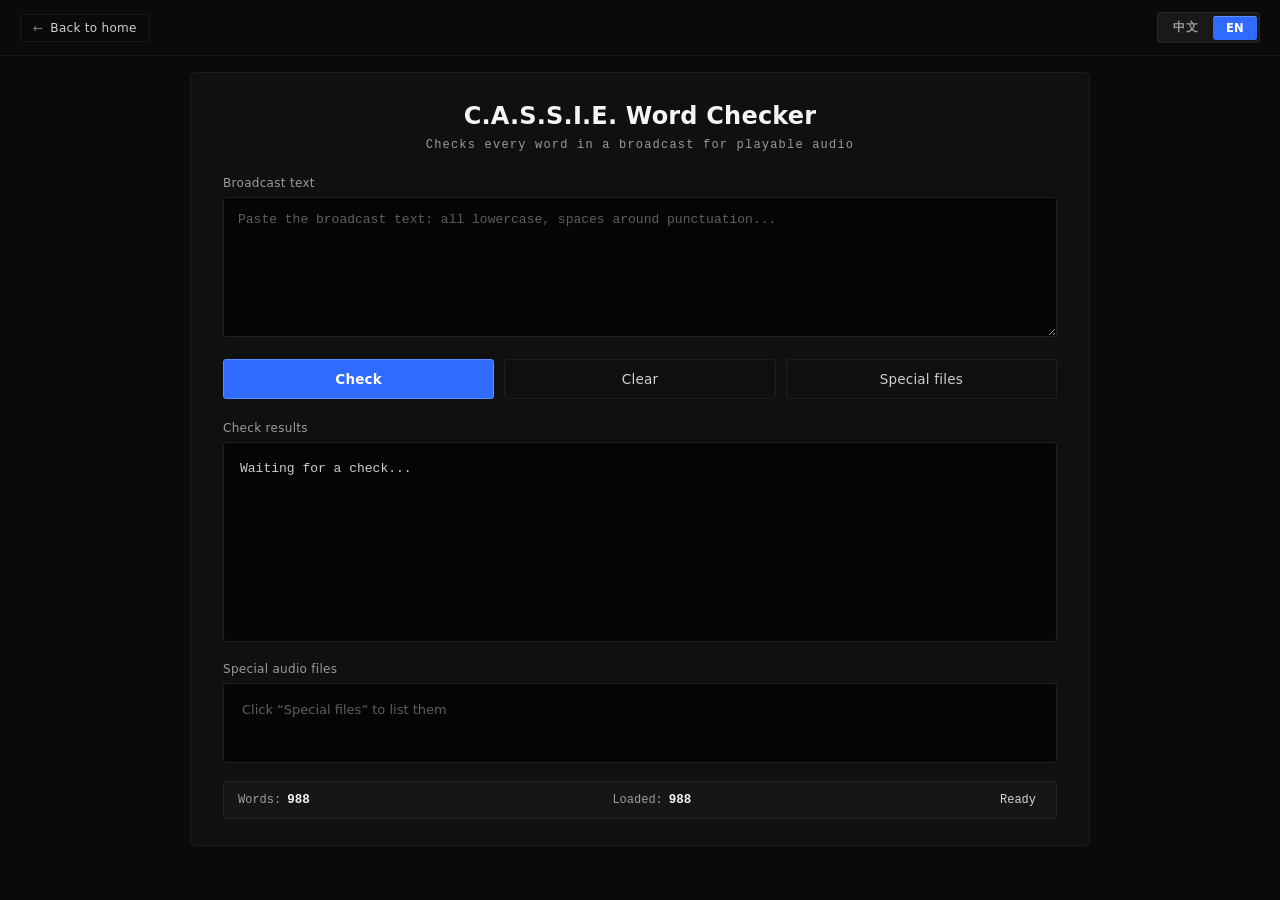
==== tools/word_search/index.html @ 2ac5027d "chore: 移除误提交的临时脚本，新增 tools/api_push.py _make_releases.py 是一次性的发布创建脚本，本不该进仓库。 tools/api_push.py 是通用的 " ====
<!DOCTYPE html>
<html lang="zh-CN">
<head>
    <meta charset="UTF-8">
    <meta name="viewport" content="width=device-width, initial-scale=1.0">
    <title data-i18n="ws.title">C.A.S.S.I.E. 词汇检测工具</title>
    <link rel="stylesheet" href="/static/glass.css">
    <link rel="stylesheet" href="/static/wordsearch.css">
</head>
<body>
    <!-- 顶栏：返回主页链接 + i18n.js 自动挂载的语言切换控件
         （观感是设计系统底座里的分段控件：4px 圆角 + 1px 描边，不是胶囊；
         选中态是蓝 --toggle-active，由 glass.css 给出） -->
    <div class="topbar">
        <a class="topbar__home" href="/cassie_play"
           data-i18n="ws.backHome" data-i18n-title="ws.backHomeTitle">返回主页</a>
        <div class="lang-host" data-lang-toggle></div>
    </div>

    <div class="container panel">
        <div class="header">
            <h1 data-i18n="ws.title">C.A.S.S.I.E. 词汇检测工具</h1>
            <div class="subtitle" data-i18n="ws.subtitle">检测广播内容中每个单词的可播放性</div>
        </div>

        <div class="input-area">
            <label for="inputText" data-i18n="ws.inputLabel">输入广播内容</label>
            <!-- spellcheck/autocomplete 关掉：广播文本本来就全小写、大量非词典词，
                 浏览器会给几乎每个词画彩色波浪线，既没用，又会跟本页
                 「红色波浪线 = 未命中」这套结果着色撞车 -->
            <textarea id="inputText" data-i18n-placeholder="ws.inputPlaceholder"
                      placeholder="输入广播内容，全小写，标点符号左右加空格..."
                      spellcheck="false" autocomplete="off" autocapitalize="off"></textarea>
        </div>

        <div class="button-group">
            <button id="checkBtn" class="ws-btn ws-btn--primary" type="button" data-i18n="ws.btn.check">检测</button>
            <!-- 清空是破坏性动作（会丢掉已输入的广播），走红：静止时同样安静，
                 只在悬停/聚焦时转红提示 -->
            <button id="clearBtn" class="ws-btn ws-btn--danger" type="button" data-i18n="ws.btn.clear">清空</button>
            <button id="specialBtn" class="ws-btn ws-btn--quiet" type="button" data-i18n="ws.btn.special">特殊文件列表</button>
        </div>

        <div class="output-area">
            <label data-i18n="ws.resultLabel">检测结果</label>
            <div id="outputBox" class="output-box" data-state="waiting" role="status" aria-live="polite"
                 data-i18n-aria="ws.aria.results"><span class="placeholder" data-i18n="ws.resultWaiting">等待检测...</span></div>
        </div>

        <div class="output-area">
            <label data-i18n="ws.specialLabel">特殊音频文件</label>
            <div id="specialOutput" class="output-box" role="status" aria-live="polite"
                 data-i18n-aria="ws.aria.special"><span class="placeholder" data-i18n="ws.specialHint">点击「特殊文件列表」查看</span></div>
        </div>

        <div class="status-bar">
            <span class="count" data-i18n-aria="ws.aria.counts"><span data-i18n="ws.count.words">词汇总数：</span><span id="wordCount">0</span></span>
            <span class="count"><span data-i18n="ws.count.loaded">已加载：</span><span id="loadedCount">0</span></span>
            <span id="statusText" data-state="ready" data-i18n="ws.status.ready" aria-live="polite"
                  data-i18n-aria="ws.aria.status">就绪</span>
        </div>
    </div>

    <script src="/static/i18n.js" defer></script>
    <script src="/static/i18n-wordsearch.js" defer></script>
    <script>
        let wordList = [];
        let wordSet = new Set();

        /* i18n 小包：动态文案走这里，切换语言时重新渲染一次 */
        function t(key, vars) {
            if (window.CASSIE_I18N && window.CASSIE_I18N.t) return window.CASSIE_I18N.t(key, vars);
            return key;
        }

        function placeholderHtml(text, isError) {
            return '<span class="placeholder' + (isError ? ' placeholder--error' : '') + '">' + text + '</span>';
        }

        function colorClassFor(result) {
            if (!result) return 'word-error';
            if (result.found) {
                if (result.type === 'exact') {
                    return 'word-found';
                } else if (result.type === 'nato' || result.type === 'letter' || result.type === 'phrase') {
                    return 'word-split';
                } else if (['t_ed', 't_ed_split', 'ed', 'ish', 'like', 'prefix'].includes(result.type)) {
                    return 'word-split';
                } else if (['punctuation', 'mtf', 'glitch'].includes(result.type)) {
                    return 'word-warning';
                } else {
                    return 'word-found';
                }
            }
            return 'word-error';
        }

        /* 词条是英文，只有包装语言的部分（括号、箭头说明）需要翻译；
           这里从原始结果重新拼出展示文本，不改动任何匹配结果。 */
        function displayFor(result) {
            if (!result) return '';
            const text = result.display || '';
            const arrow = text.indexOf(' \u2192 ');
            const word = arrow >= 0 ? text.slice(0, arrow) : text;
            const target = arrow >= 0 ? text.slice(arrow + 3) : '';
            switch (result.type) {
                case 'punctuation': return t('ws.match.punctuation', { word: word });
                case 'glitch': return t('ws.match.glitch', { word: word });
                case 'phrase': return t('ws.match.phrase', { word: word, target: target });
                case 'phrase_missing': return t('ws.match.phraseMissing', { word: word });
                case 'nato': return t('ws.match.nato', { word: word, target: target });
                case 'letter': return t('ws.match.letter', { word: word, target: target });
                case 't_ed': return t('ws.match.tEd', { word: word, target: target });
                case 't_ed_split': return t('ws.match.tEdSplit', { word: word, target: target });
                case 'ed': return t('ws.match.ed', { word: word, target: target });
                case 'ish': return t('ws.match.ish', { word: word, target: target });
                case 'like': return t('ws.match.like', { word: word, target: target });
                case 'prefix': {
                    const plus = target.indexOf(' + ');
                    return t('ws.match.prefix', {
                        word: word,
                        prefix: plus >= 0 ? target.slice(0, plus) : '',
                        target: plus >= 0 ? target.slice(plus + 3) : ''
                    });
                }
                default: return text;
            }
        }

        function loadWordList() {
            const data = [
  "-ish",
  "-like",
  "0",
  "1",
  "10",
  "100s",
  "11",
  "110s",
  "12",
  "120s",
  "13",
  "14",
  "15",
  "16",
  "17",
  "18",
  "19",
  "2",
  "20",
  "3",
  "30",
  "30s",
  "4",
  "40",
  "40s",
  "5",
  "50",
  "50s",
  "6",
  "60",
  "60s",
  "7",
  "70",
  "70s",
  "8",
  "80",
  "80s",
  "9",
  "90",
  "90s",
  "_a",
  "_b",
  "_c",
  "_d",
  "_e",
  "_f",
  "_g",
  "_h",
  "_i",
  "_j",
  "_k",
  "_l",
  "_m",
  "_n",
  "_o",
  "_p",
  "_q",
  "_r",
  "_s",
  "_t",
  "_u",
  "_v",
  "_w",
  "_x",
  "_y",
  "_z",
  "a",
  "able",
  "about",
  "above",
  "absolute",
  "accepted",
  "access",
  "acid",
  "across",
  "activate",
  "activated",
  "activating",
  "activation",
  "activity",
  "address",
  "administer",
  "administered",
  "adrenaline",
  "advanced",
  "advise",
  "again",
  "against",
  "agent",
  "aid",
  "airlock",
  "alarm",
  "alert",
  "alive",
  "all",
  "all generators engaged",
  "all remaining personnel",
  "all scps secured",
  "alpha",
  "already",
  "also",
  "always",
  "am",
  "amount",
  "amplitude",
  "an",
  "analog",
  "analysis",
  "and",
  "anomaly",
  "anouncement",
  "answer",
  "anti-",
  "any",
  "approach",
  "april",
  "aquired",
  "are",
  "area",
  "armory",
  "around",
  "arrest",
  "arrival",
  "as",
  "at",
  "attack",
  "attempt",
  "attention",
  "august",
  "authorized",
  "automatic",
  "autonomic",
  "autonomous",
  "available",
  "avoid",
  "awating recontainment",
  "away",
  "b",
  "back",
  "backup",
  "bad",
  "ban",
  "bank",
  "base",
  "basic",
  "battery",
  "be",
  "because",
  "been",
  "begun",
  "behavior",
  "behind",
  "being",
  "believe",
  "below",
  "beside",
  "best",
  "beta",
  "between",
  "big",
  "big door open1",
  "billiard",
  "biological",
  "black",
  "blast",
  "blinded",
  "blue",
  "board",
  "body",
  "both",
  "bottom",
  "breach",
  "break",
  "breaker",
  "broad",
  "broadcast",
  "build",
  "built",
  "but",
  "by",
  "byte",
  "bytes",
  "c",
  "cadet",
  "calm",
  "camera",
  "can",
  "cannot",
  "cant",
  "capture",
  "card",
  "cassie",
  "cast",
  "cause",
  "caution",
  "cease",
  "celsius",
  "center",
  "centi",
  "central",
  "central autonomic service system for internal emergencies",
  "chamber",
  "chaos",
  "chaosinsurgency",
  "charge",
  "chase",
  "check",
  "checkpoint",
  "chi",
  "class",
  "classd",
  "clearance",
  "close",
  "closed",
  "code",
  "come",
  "command",
  "command2",
  "commander",
  "commencing",
  "community",
  "complete",
  "completed",
  "complex",
  "condition",
  "confirm",
  "console",
  "contain",
  "contained",
  "contained successfully",
  "containment",
  "containment unit",
  "contamination",
  "continue",
  "control",
  "cooperate",
  "core",
  "correct",
  "corrupted",
  "corruption",
  "could",
  "course",
  "credit",
  "critical",
  "d",
  "damage",
  "danger",
  "dark",
  "data",
  "date",
  "day",
  "deactivate",
  "deactivated",
  "dead",
  "dead man",
  "deca",
  "december",
  "deci",
  "decision",
  "decontamination",
  "decrease",
  "defence",
  "defense module updated",
  "degrees",
  "delta",
  "denied",
  "designated",
  "destroy",
  "destroyed",
  "destruct",
  "destructed",
  "destruction",
  "detected",
  "detonate",
  "detonated",
  "detonating",
  "detonation",
  "device",
  "diagnostic",
  "did",
  "die",
  "diesel",
  "different",
  "digital",
  "dimention",
  "disable",
  "disabled",
  "disables",
  "discharge",
  "disease",
  "disengaged",
  "distance",
  "divided",
  "division",
  "do",
  "doctor",
  "does",
  "done",
  "door",
  "doors",
  "dose",
  "down",
  "e",
  "earth",
  "east",
  "ed",
  "effect",
  "either",
  "electicalexplosion",
  "electric",
  "electromagnetism",
  "elevator",
  "elevator #125529",
  "elevator door open",
  "elevators",
  "emergency",
  "empty",
  "enable",
  "enabled",
  "enables",
  "end",
  "engaged",
  "engine",
  "enough",
  "enter",
  "entire",
  "entrance",
  "epsilon",
  "equal",
  "equals",
  "equip_radio",
  "error",
  "escape",
  "escort",
  "escort2",
  "essential",
  "estimated",
  "eta",
  "euclid",
  "evacuate",
  "evacuation",
  "evasion",
  "even",
  "ever",
  "every",
  "evidence",
  "except",
  "exception",
  "exclude",
  "exclusion",
  "execute",
  "executed",
  "executive",
  "exit",
  "expiration",
  "explain",
  "explosion",
  "explosive",
  "expunged",
  "external",
  "extinguishment",
  "extremely",
  "f",
  "facility",
  "fahrenheit",
  "failed",
  "failure",
  "falldamage",
  "false",
  "far",
  "february",
  "feel",
  "femur",
  "few",
  "field",
  "final flash of existence orchestral version scp secret laboratory ost",
  "find",
  "fine",
  "finished",
  "fire",
  "first",
  "for",
  "force",
  "forward",
  "found",
  "foundation",
  "frequency",
  "friday",
  "from",
  "front",
  "fuel",
  "full",
  "g",
  "g1",
  "g2",
  "g3",
  "g4",
  "g5",
  "g6",
  "game",
  "gamma",
  "gas",
  "gasoline",
  "gate",
  "gates",
  "general",
  "generator",
  "generators",
  "get",
  "giga",
  "give",
  "global",
  "go",
  "goes",
  "going",
  "gone",
  "good",
  "got",
  "gram",
  "grams",
  "granted",
  "grave",
  "great",
  "greater",
  "green",
  "grenade",
  "ground",
  "group",
  "guard",
  "gun",
  "h",
  "hack",
  "half",
  "hallway",
  "hand",
  "hardware",
  "has",
  "has entered the facility",
  "have",
  "hazard",
  "he",
  "head",
  "hear",
  "heavy",
  "hecto",
  "helicopter",
  "helicopter_1",
  "hello",
  "help",
  "her",
  "here",
  "high",
  "his",
  "hit",
  "hour",
  "how",
  "human",
  "hundred",
  "i",
  "ic_start",
  "ic_stop",
  "identification",
  "identify",
  "if",
  "immediate",
  "immediately",
  "important",
  "in",
  "include",
  "inclusion",
  "incorrect",
  "increase",
  "indentified",
  "infection",
  "information",
  "ing",
  "initializing",
  "initiated",
  "inside",
  "installation",
  "installed",
  "installing",
  "insurgency",
  "insurgent",
  "intercom",
  "interest",
  "internal",
  "intersection",
  "into",
  "intruder",
  "iota",
  "is",
  "it",
  "j",
  "january",
  "job",
  "join",
  "july",
  "jump",
  "june",
  "just",
  "k",
  "kappa",
  "keep",
  "kelvin",
  "keter",
  "key",
  "kill",
  "killer",
  "kilo",
  "king",
  "kit",
  "know",
  "l",
  "laboratory",
  "lambda",
  "last",
  "leak",
  "leave",
  "left",
  "less",
  "lethal",
  "lethal force authorized",
  "letter",
  "level",
  "lieutenant",
  "life",
  "light",
  "lights",
  "like",
  "liquefied",
  "liquid",
  "live",
  "load",
  "local",
  "locate",
  "location",
  "lock",
  "lockdown",
  "look",
  "lost",
  "low",
  "m",
  "magnetic",
  "main",
  "major",
  "make",
  "malfunction",
  "man",
  "manager",
  "manual",
  "many",
  "march",
  "material",
  "may",
  "me",
  "med",
  "medical",
  "medium",
  "mega",
  "memory",
  "men",
  "menu Intense",
  "message",
  "meter",
  "meters",
  "micro",
  "mili",
  "military",
  "milliard",
  "million",
  "minor",
  "minus",
  "minute",
  "minutes",
  "mobile",
  "mobile task force unit",
  "mode",
  "module",
  "monday",
  "month",
  "more",
  "morphine",
  "most",
  "move",
  "mu",
  "much",
  "must",
  "my",
  "n",
  "name",
  "nano",
  "near",
  "nearby",
  "nearest",
  "necessary",
  "neck",
  "need",
  "negative",
  "neutralize",
  "never",
  "new",
  "next",
  "nice",
  "nine-tailed fox",
  "no",
  "nominal",
  "nor",
  "normal",
  "normalize",
  "north",
  "northwood",
  "not",
  "notice",
  "november",
  "now",
  "nu",
  "nuclear",
  "number",
  "o",
  "o5",
  "october",
  "of",
  "off",
  "offline",
  "often",
  "old",
  "omega",
  "omicron",
  "on",
  "once",
  "ongoing",
  "online",
  "only",
  "open",
  "operate",
  "operation",
  "operational",
  "operative",
  "optimal",
  "optional",
  "or",
  "orange",
  "order",
  "organism",
  "other",
  "out",
  "outof",
  "outside",
  "outtage",
  "over",
  "overall",
  "overcharge",
  "overheat",
  "override",
  "p",
  "pain",
  "panic",
  "partners",
  "password",
  "patch",
  "patreon",
  "pause",
  "paused",
  "pay",
  "people",
  "percent",
  "permanent",
  "person",
  "personnel",
  "petroleum",
  "phi",
  "pi",
  "pistol",
  "plague",
  "please",
  "plus",
  "pocket",
  "point",
  "positive",
  "possible",
  "post-",
  "potential",
  "power",
  "pre-",
  "previous",
  "primary",
  "priority",
  "private",
  "pro-",
  "probability",
  "procedure",
  "proceed",
  "process",
  "progress",
  "project",
  "project2",
  "projector_static",
  "prosecution",
  "protect",
  "protection",
  "protocol",
  "psi",
  "public",
  "pulsing",
  "purge",
  "put",
  "q",
  "query",
  "question",
  "questioning",
  "r",
  "radiation",
  "radio",
  "rank",
  "reactivating",
  "reactivation",
  "reactor",
  "ready",
  "real",
  "really",
  "recieve",
  "recontained",
  "recontainment",
  "red",
  "redacted",
  "rejected",
  "remaining",
  "remind",
  "repair",
  "repairing",
  "repeat",
  "report",
  "require",
  "respawn",
  "respect",
  "restricted",
  "result",
  "resumed",
  "resurrection",
  "retreat",
  "return",
  "revoke",
  "right",
  "ro",
  "room",
  "rough",
  "run",
  "running",
  "s",
  "safe",
  "saturday",
  "saw",
  "say",
  "scan",
  "scanning",
  "science",
  "scientist",
  "scientists",
  "scp",
  "scp 0 remaining",
  "scp multiple remaining",
  "scp subject",
  "scp subjects",
  "seal",
  "search",
  "second",
  "secondary",
  "seconds",
  "secret",
  "sector",
  "secure",
  "security",
  "see",
  "self",
  "send",
  "senior",
  "sentient",
  "september",
  "sequence",
  "serious",
  "seriously",
  "serpents",
  "service",
  "she",
  "shelter",
  "shoot",
  "shooting",
  "shot",
  "should",
  "shut",
  "shutting",
  "side",
  "sigma",
  "sis",
  "site",
  "small",
  "snap",
  "so",
  "software",
  "solid",
  "some",
  "somebody",
  "someone",
  "something",
  "sorry",
  "source",
  "south",
  "space",
  "spotted",
  "squad",
  "stabilize",
  "stable",
  "stand",
  "standard",
  "standby",
  "start",
  "started",
  "starting",
  "static",
  "status",
  "stay",
  "step",
  "stop",
  "stopped",
  "storage",
  "straight",
  "strictly",
  "studio",
  "substantial",
  "subsystem",
  "successfully",
  "sunday",
  "supply",
  "support",
  "supporter",
  "surface",
  "surge",
  "surprise",
  "surrender",
  "survive",
  "survivor",
  "system",
  "systems",
  "t",
  "t-ed",
  "tactical",
  "take",
  "taken",
  "tank",
  "tape2",
  "target",
  "task",
  "tau",
  "team",
  "tell",
  "temperature",
  "temporal",
  "tera",
  "terminal",
  "terminate",
  "terminated",
  "termination",
  "tesla",
  "test",
  "thank",
  "thanks",
  "that",
  "the chaos insurgency announce",
  "the_consonant",
  "the_vowel",
  "their",
  "them",
  "then",
  "there",
  "thermal",
  "theta",
  "they",
  "thing",
  "think",
  "third",
  "this",
  "though",
  "thought",
  "thousand",
  "threat",
  "through",
  "thursday",
  "time",
  "times",
  "tminus",
  "to",
  "today",
  "tomorrow",
  "too",
  "top",
  "touch",
  "towards",
  "trillion",
  "true",
  "tuesday",
  "turn",
  "turned",
  "turns",
  "twice",
  "u",
  "un-",
  "unable",
  "unauthorized",
  "unavailable",
  "under",
  "unit",
  "universal",
  "unknown",
  "unlock",
  "unnecessary",
  "unspecified",
  "unstable",
  "until",
  "up",
  "upsilon",
  "us",
  "usbdrive",
  "use",
  "user",
  "using",
  "v",
  "vents",
  "very",
  "virus",
  "w",
  "wait",
  "wall",
  "want",
  "warhead",
  "warhead cancelled",
  "warhead resume",
  "warhead start",
  "warheadcrank",
  "warn",
  "warning",
  "was",
  "way",
  "weapon",
  "weapons",
  "wednesday",
  "week",
  "welcome",
  "welk_ree",
  "well",
  "went",
  "were",
  "west",
  "what",
  "when",
  "where",
  "which",
  "white",
  "who",
  "why",
  "wide",
  "will",
  "with",
  "without",
  "wood",
  "word",
  "work",
  "world",
  "worst",
  "would",
  "wrong",
  "x",
  "xmas bouncyballs",
  "xmas epsilon11",
  "xmas hasentered",
  "xmas jinglebells",
  "xmas scpsubjects",
  "y",
  "year",
  "yellow",
  "yes",
  "yesterday",
  "yet",
  "you",
  "your",
  "z",
  "zeta",
  "zone"
];
            wordList = data;
            wordSet = new Set(data);
            document.getElementById('wordCount').textContent = data.length;
            document.getElementById('loadedCount').textContent = data.length;
            document.getElementById('statusText').textContent = t('ws.status.ready');
        }

        const NATO_MAP = {
            'alpha': 'a', 'bravo': 'b', 'charlie': 'c', 'delta': 'd',
            'echo': 'e', 'foxtrot': 'f', 'golf': 'g', 'hotel': 'h',
            'india': 'i', 'juliett': 'j', 'kilo': 'k', 'lima': 'l',
            'mike': 'm', 'november': 'n', 'oscar': 'o', 'papa': 'p',
            'quebec': 'q', 'romeo': 'r', 'sierra': 's', 'tango': 't',
            'uniform': 'u', 'victor': 'v', 'whiskey': 'w', 'xray': 'x',
            'yankee': 'y', 'zulu': 'z'
        };

        /* 注意：display 里只放**原始词条**，不要预先把「（标点）」这类说明拼进去。
           这些说明由 displayFor() 按当前语言补上；两边都拼就会出现
           「, （标点）（标点）」这样的重复标签。
           带结构的类型（命中拆分）用 "词 → 目标" 的形式，
           displayFor() 以 ' → ' 为分隔符还原成各个参数。 */
        function checkWord(word) {
            if (['.', ',', '\u3001'].includes(word)) {
                return { found: true, type: 'punctuation', display: word };
            }
            if (word === 'mtf') {
                return { found: true, type: 'mtf', display: 'mtf \u2192 mobile task force' };
            }
            if (/^g[1-9]$/.test(word)) {
                return { found: true, type: 'glitch', display: word };
            }
            if (word.includes('+')) {
                const phrase = word.replace(/\+/g, ' ');
                if (wordSet.has(phrase)) {
                    return { found: true, type: 'phrase', display: word + ' \u2192 ' + phrase };
                }
                return { found: false, type: 'phrase_missing', display: word };
            }
            if (wordSet.has(word)) {
                return { found: true, type: 'exact', display: word };
            }
            if (word in NATO_MAP) {
                const mapped = NATO_MAP[word];
                if (wordSet.has(mapped)) {
                    return { found: true, type: 'nato', display: word + ' \u2192 ' + mapped };
                }
            }
            if (/^[a-z]$/.test(word)) {
                const prefixed = '_' + word;
                if (wordSet.has(prefixed)) {
                    return { found: true, type: 'letter', display: word + ' \u2192 ' + prefixed };
                }
            }
            /* 下面这些「词 → 词干」的 display 只放**结构**，后缀（+ t-ed / + -ish…）
               由 displayFor() 按语言拼上。若这里也拼一遍，就会出现
               「ableish → able + -ish + -ish」这种重复。 */
            if (word.endsWith('ted')) {
                const stem = word.slice(0, -3);
                if (wordSet.has(stem) && wordSet.has('t-ed')) {
                    return { found: true, type: 't_ed', display: word + ' \u2192 ' + stem };
                }
                if (wordSet.has(stem) && wordSet.has('t') && wordSet.has('ed')) {
                    return { found: true, type: 't_ed_split', display: word + ' \u2192 ' + stem };
                }
            }
            if (word.endsWith('ed')) {
                const stem = word.slice(0, -2);
                if (wordSet.has(stem) && wordSet.has('-ed')) {
                    return { found: true, type: 'ed', display: word + ' \u2192 ' + stem };
                }
            }
            if (word.endsWith('ish')) {
                const stem = word.slice(0, -3);
                if (wordSet.has(stem) && wordSet.has('-ish')) {
                    return { found: true, type: 'ish', display: word + ' \u2192 ' + stem };
                }
            }
            if (word.endsWith('like')) {
                const stem = word.slice(0, -4);
                if (wordSet.has(stem) && wordSet.has('-like')) {
                    return { found: true, type: 'like', display: word + ' \u2192 ' + stem };
                }
            }
            const prefixes = ['anti', 'post', 'pre', 'pro', 'un'];
            for (const pref of prefixes) {
                if (word.startsWith(pref) && word.length > pref.length) {
                    const stem = word.slice(pref.length);
                    const prefFile = pref + '-';
                    if (wordSet.has(prefFile) && wordSet.has(stem)) {
                        return { found: true, type: 'prefix', display: word + ' \u2192 ' + prefFile + ' + ' + stem };
                    }
                }
            }
            return { found: false, type: 'missing', display: word };
        }

        function checkText(text) {
            const segments = text.trim().split(/\s+/);
            const results = [];
            let foundCount = 0;
            let missingCount = 0;
            for (const seg of segments) {
                if (!seg) continue;
                const result = checkWord(seg);
                results.push(result);
                if (result.found) {
                    foundCount++;
                } else {
                    missingCount++;
                }
            }
            return { results, foundCount, missingCount, total: results.length };
        }

        let lastResults = [];

        function renderResults(results, foundCount, missingCount, total) {
            lastResults = results;
            window.__cassieWordSearch = { lastResults: results };
            const output = document.getElementById('outputBox');
            if (total === 0) {
                output.innerHTML = placeholderHtml(t('ws.resultEmpty'));
                output.setAttribute('data-state', 'empty');
                return;
            }
            let html = '';
            for (const r of results) {
                html += `<span class="${colorClassFor(r)}">${displayFor(r)}</span> `;
            }
            const summary = `<div class="result-summary">
                <span class="result-summary__summary-total">${t('ws.summary.total', { count: total })}</span>
                <span class="result-summary__summary-found">${t('ws.summary.found', { count: foundCount })}</span>
                <span class="result-summary__summary-missing">${t('ws.summary.missing', { count: missingCount })}</span>
            </div>`;
            output.innerHTML = html + summary;
            output.setAttribute('data-state', 'results');
            /* 也记下数字，供 i18n-wordsearch.js 在切换语言时重画 */
            output.setAttribute('data-total', String(total));
            output.setAttribute('data-found', String(foundCount));
            output.setAttribute('data-missing', String(missingCount));
        }

        function renderSpecialFiles() {
            const specialFiles = [];

            for (const word of wordList) {
                if (word.includes('-') || word.includes('_') || word.includes(' ')) {
                    specialFiles.push(word);
                }
            }

            const extraFiles = [
                '30s', '40s', '50s', '60s', '70s', '80s', '90s', '100s', '120s',
                'a', 'b', 'c', 'd', 'e', 'f', 'g', 'h', 'i', 'j', 'k', 'l', 'm',
                'n', 'o', 'p', 'q', 'r', 's', 't', 'u', 'v', 'w', 'x', 'y', 'z',
                'ed'
            ];

            for (const f of extraFiles) {
                if (!specialFiles.includes(f)) {
                    specialFiles.push(f);
                }
            }

            specialFiles.sort();

            const output = document.getElementById('specialOutput');
            if (specialFiles.length === 0) {
                output.innerHTML = placeholderHtml(t('ws.specialNone'));
                output.setAttribute('data-state', 'empty');
                return;
            }

            let html = '';
            for (const f of specialFiles) {
                html += `<span class="special-chip">${f}</span>`;
            }
            /* 顺便显示一下总数 */
            html += `<div class="special-total">${t('ws.summary.specialTotal', { count: specialFiles.length })}</div>`;
            output.innerHTML = html;
            output.setAttribute('data-state', 'files');
            output.setAttribute('data-count', String(specialFiles.length));
        }

        document.getElementById('specialBtn').addEventListener('click', function() {
            renderSpecialFiles();
        });

        document.getElementById('checkBtn').addEventListener('click', function() {
            const text = document.getElementById('inputText').value;
            if (!text.trim()) {
                const output = document.getElementById('outputBox');
                output.innerHTML = placeholderHtml(t('ws.resultNeedInput'), true);
                output.setAttribute('data-state', 'error');
                return;
            }
            const status = document.getElementById('statusText');
            status.textContent = t('ws.status.checking');
            status.removeAttribute('data-i18n');
            status.setAttribute('data-state', 'checking');
            const { results, foundCount, missingCount, total } = checkText(text);
            renderResults(results, foundCount, missingCount, total);
            status.textContent = t('ws.status.done');
            status.setAttribute('data-state', 'done');
        });

        document.getElementById('clearBtn').addEventListener('click', function() {
            document.getElementById('inputText').value = '';
            const output = document.getElementById('outputBox');
            output.innerHTML = placeholderHtml(t('ws.resultWaiting'));
            output.setAttribute('data-state', 'waiting');
            const status = document.getElementById('statusText');
            status.textContent = t('ws.status.cleared');
            status.removeAttribute('data-i18n');
            status.setAttribute('data-state', 'cleared');
        });

        /* 切换语言：静态文案由 i18n.js 刷，这里把动态渲染过的结果重画一次。
           结果不重算，只重用上次的数组，所以切换语言不会改变任何检测结论。 */
        window.addEventListener('cassie:langchange', function() {
            const output = document.getElementById('outputBox');
            const state = output.getAttribute('data-state');
            if (state === 'results') {
                renderResults(
                    lastResults,
                    parseInt(output.getAttribute('data-found'), 10) || 0,
                    parseInt(output.getAttribute('data-missing'), 10) || 0,
                    parseInt(output.getAttribute('data-total'), 10) || 0
                );
            } else if (state === 'waiting') {
                output.innerHTML = placeholderHtml(t('ws.resultWaiting'));
            } else if (state === 'empty') {
                output.innerHTML = placeholderHtml(t('ws.resultEmpty'));
            } else if (state === 'error') {
                output.innerHTML = placeholderHtml(t('ws.resultNeedInput'), true);
            }
            const special = document.getElementById('specialOutput');
            if (special.getAttribute('data-state') === 'files') {
                renderSpecialFiles();
            } else if (special.getAttribute('data-state') === 'empty') {
                special.innerHTML = placeholderHtml(t('ws.specialNone'));
            }
            const status = document.getElementById('statusText');
            if (status.getAttribute('data-state') !== 'ready') {
                status.textContent = t('ws.status.' + status.getAttribute('data-state'));
            }
        });

        loadWordList();
    </script>
</body>
</html>
---- static/glass.css ----
/* C.A.S.S.I.E. — 设计系统底座（黑底 / 白字 / 蓝红点缀） */

:root {
    color-scheme: dark;

    --bg: #0a0a0a;

    --surface: #101010;
    --surface-raised: #161616;
    --well: #050505;            /* 内凹区比底色更深 */
    --control: #191919;
    --control-hover: #232323;
    --control-pressed: #121212;

        --border: rgba(255, 255, 255, 0.11);
    --border-strong: rgba(255, 255, 255, 0.20);
    --border-soft: rgba(255, 255, 255, 0.06);

    --text: #f5f5f5;
    --text-soft: rgba(255, 255, 255, 0.80);
    --text-dim: rgba(255, 255, 255, 0.58);
    --text-faint: rgba(255, 255, 255, 0.36);

    --blue: #2f6bff;
    --blue-bright: #5b8cff;
    --blue-soft: rgba(75, 140, 255, 0.16);
    --blue-line: rgba(91, 140, 255, 0.50);

    --red: #e8402f;
    --red-bright: #ff6b62;
    --red-soft: rgba(232, 64, 47, 0.16);
    --red-line: rgba(255, 107, 98, 0.50);

    /* 语义别名：全站统一走这两个入口，页面里不要再写死色值 */
    --accent: var(--blue);
    --accent-bright: var(--blue-bright);
    --accent-soft: var(--blue-soft);
    --accent-line: var(--blue-line);
    --danger: var(--red);
    --danger-bright: var(--red-bright);
    --danger-soft: var(--red-soft);
    --danger-line: var(--red-line);

        --ok: #f5f5f5;
    --info: var(--blue-bright);
    --err: var(--red-bright);
    --spell: var(--red-bright);
    --warn: #f5c518;

        --focus: 0 0 0 2px var(--blue-soft);

    --r-xs: 2px;
    --r-sm: 3px;
    --r-md: 4px;
    --r-lg: 6px;

    --shadow: 0 10px 30px rgba(0, 0, 0, 0.7);
    --shadow-sm: 0 3px 10px rgba(0, 0, 0, 0.5);

    --font-ui: -apple-system, BlinkMacSystemFont, 'Segoe UI Variable Text',
        'Segoe UI', system-ui, 'PingFang SC', 'Microsoft YaHei',
        'Hiragino Sans GB', sans-serif;
    --font-mono: ui-monospace, 'Cascadia Mono', 'SF Mono', Menlo, Consolas,
        'Courier New', monospace;

    --fast: 0.16s;
    --ease: cubic-bezier(0.16, 1, 0.3, 1);

        --toggle-active: var(--blue);
    --toggle-active-line: rgba(255, 255, 255, 0.24);
}

* {
    margin: 0;
    padding: 0;
    box-sizing: border-box;
}

html {
    background-color: var(--bg);
}

body {
    min-height: 100vh;
    background-color: var(--bg);
    color: var(--text);
    font-family: var(--font-ui);
    -webkit-font-smoothing: antialiased;
    -moz-osx-font-smoothing: grayscale;
    transition: opacity var(--fast) var(--ease);
}

html.i18n-switching body {
    opacity: 0.72;
}

.panel {
    position: relative;
    background: var(--surface);
    border: 1px solid var(--border-soft);
    border-radius: var(--r-lg);
}

.panel--raised {
    background: var(--surface-raised);
    border-color: var(--border);
}

.glass {
    position: relative;
    background: var(--surface-raised);
    border: 1px solid var(--border);
    border-radius: var(--r-md);
}

.glass--strong {
    background: var(--surface-raised);
    border-color: var(--border-strong);
    border-radius: var(--r-lg);
    box-shadow: var(--shadow);
}

.lang-toggle {
    display: inline-flex;
    align-items: center;
    gap: 2px;
    padding: 2px;
    border-radius: var(--r-md);
    background: var(--control);
    border: 1px solid var(--border-soft);
    z-index: 900;
    user-select: none;
}

.lang-toggle--floating {
    position: fixed;
    top: 18px;
    right: 18px;
}

.lang-toggle__option {
    padding: 5px 13px;
    border: none;
    border-radius: var(--r-sm);
    background: transparent;
    color: var(--text-dim);
    font-family: inherit;
    font-size: 11.5px;
    font-weight: 600;
    letter-spacing: 0.3px;
    cursor: pointer;
    transition: color var(--fast) var(--ease), background-color var(--fast) var(--ease),
        box-shadow var(--fast) var(--ease);
}

.lang-toggle__option:hover {
    color: var(--text);
    background: rgba(255, 255, 255, 0.06);
}

.lang-toggle__option:active {
    transform: scale(0.97);
}

.lang-toggle__option[aria-pressed='true'] {
    color: #fff;
    background: var(--toggle-active);
    box-shadow: 0 1px 0 var(--toggle-active-line) inset;
}

.lang-toggle__option:focus-visible {
    outline: none;
    box-shadow: var(--focus);
}

.glass-btn {
    display: inline-flex;
    align-items: center;
    justify-content: center;
    gap: 7px;
    padding: 9px 16px;
    border: 1px solid var(--border);
    border-radius: var(--r-sm);
    background: var(--control);
    color: var(--text);
    font-family: inherit;
    font-size: 13px;
    font-weight: 500;
    letter-spacing: 0.2px;
    cursor: pointer;
    transition: background-color var(--fast) var(--ease), border-color var(--fast) var(--ease),
        color var(--fast) var(--ease);
}

.glass-btn:hover {
    background: var(--control-hover);
    border-color: var(--border-strong);
}

.glass-btn:active {
    background: var(--control-pressed);
}

.glass-btn:focus-visible {
    outline: none;
    box-shadow: var(--focus);
}

.glass-btn:disabled,
.glass-btn[disabled] {
    opacity: 0.4;
    cursor: not-allowed;
}

.glass-btn--primary {
    background: var(--blue);
    border-color: var(--blue-bright);
    color: #fff;
    font-weight: 600;
}

.glass-btn--primary:hover {
    background: var(--blue-bright);
    border-color: var(--blue-bright);
}

.glass-btn--ghost {
    background: transparent;
    border-color: var(--border-soft);
    color: var(--text-dim);
}

.glass-btn--ghost:hover {
    background: rgba(255, 255, 255, 0.05);
    border-color: var(--border);
    color: var(--text);
}

.glass-btn--sm {
    padding: 5px 11px;
    font-size: 11.5px;
}

.glass-btn--danger {
    color: var(--red-bright);
    border-color: var(--red-line);
}

.glass-btn--danger:hover {
    background: var(--red-soft);
    border-color: var(--red-bright);
    color: var(--red-bright);
}

input[type='text'],
input[type='number'],
input[type='search'],
textarea,
select {
    width: 100%;
    padding: 9px 12px;
    background: var(--well);
    border: 1px solid var(--border);
    border-radius: var(--r-sm);
    color: var(--text);
    font-family: inherit;
    font-size: 13px;
    line-height: 1.5;
    transition: border-color var(--fast) var(--ease), box-shadow var(--fast) var(--ease);
}

textarea {
    resize: vertical;
    font-family: var(--font-mono);
}

input::placeholder,
textarea::placeholder {
    color: var(--text-faint);
}

input[type='text']:focus,
input[type='number']:focus,
input[type='search']:focus,
textarea:focus,
select:focus {
    outline: none;
    border-color: var(--blue-line);
    box-shadow: var(--focus);
}

select {
    appearance: none;
    -webkit-appearance: none;
    padding-right: 30px;
    cursor: pointer;
    background-image:
        linear-gradient(45deg, transparent 50%, var(--text-dim) 50%),
        linear-gradient(135deg, var(--text-dim) 50%, transparent 50%);
    background-position: calc(100% - 16px) calc(50% + 1px), calc(100% - 11px) calc(50% + 1px);
    background-size: 5px 5px, 5px 5px;
    background-repeat: no-repeat;
}

select option {
    background-color: #161616;
    color: var(--text);
}

input[type='range'] {
    --fill: 50%;
    -webkit-appearance: none;
    appearance: none;
    width: 100%;
    height: 20px;
    background: transparent;
    cursor: pointer;
}

input[type='range']::-webkit-slider-runnable-track {
    height: 3px;
    border-radius: var(--r-xs);
    background: linear-gradient(
        90deg,
        var(--blue) 0%,
        var(--blue-bright) var(--fill),
        rgba(255, 255, 255, 0.14) var(--fill),
        rgba(255, 255, 255, 0.14) 100%
    );
}

input[type='range']::-webkit-slider-thumb {
    -webkit-appearance: none;
    appearance: none;
    width: 13px;
    height: 13px;
    margin-top: -5px;
    border-radius: var(--r-xs);
    background: #ffffff;
    border: none;
    transition: transform var(--fast) var(--ease);
}

input[type='range']:hover::-webkit-slider-thumb {
    transform: scale(1.1);
}

input[type='range']:active::-webkit-slider-thumb {
    transform: scale(0.96);
}

input[type='range']:focus-visible::-webkit-slider-thumb {
    box-shadow: var(--focus);
}

input[type='range']::-moz-range-track {
    height: 3px;
    border-radius: var(--r-xs);
    background: rgba(255, 255, 255, 0.14);
    border: none;
}

input[type='range']::-moz-range-progress {
    height: 3px;
    border-radius: var(--r-xs);
    background: var(--blue-bright);
}

input[type='range']::-moz-range-thumb {
    width: 13px;
    height: 13px;
    border-radius: var(--r-xs);
    background: #ffffff;
    border: none;
}

input[type='range']:disabled {
    opacity: 0.42;
    cursor: not-allowed;
}

input[type='checkbox'],
input[type='radio'] {
    accent-color: var(--blue);
}

.glass-check {
    -webkit-appearance: none;
    appearance: none;
    flex: 0 0 auto;
    width: 16px;
    height: 16px;
    border-radius: var(--r-xs);
    background: var(--well);
    border: 1px solid var(--border);
    cursor: pointer;
    position: relative;
    transition: background-color var(--fast) var(--ease), border-color var(--fast) var(--ease);
}

.glass-check:hover {
    border-color: var(--border-strong);
}

.glass-check:checked {
    background: var(--blue);
    border-color: var(--blue-bright);
}

.glass-check:checked::after {
    content: '';
    position: absolute;
    left: 5px;
    top: 1.5px;
    width: 4px;
    height: 8px;
    border: solid #fff;
    border-width: 0 1.6px 1.6px 0;
    transform: rotate(45deg);
}

.glass-check:focus-visible {
    outline: none;
    box-shadow: var(--focus);
}

.glass-switch {
    position: relative;
    -webkit-appearance: none;
    appearance: none;
    flex: 0 0 auto;
    width: 40px;
    height: 22px;
    border-radius: var(--r-sm);
    background: var(--well);
    border: 1px solid var(--border);
    cursor: pointer;
    transition: background-color var(--fast) var(--ease), border-color var(--fast) var(--ease);
}

.glass-switch::after {
    content: '';
    position: absolute;
    top: 2px;
    left: 2px;
    width: 16px;
    height: 16px;
    border-radius: var(--r-xs);
    background: rgba(255, 255, 255, 0.5);
    transition: transform var(--fast) var(--ease), background-color var(--fast) var(--ease);
}

.glass-switch:checked {
    background: var(--blue);
    border-color: var(--blue-bright);
}

.glass-switch:checked::after {
    transform: translateX(18px);
    background: #ffffff;
}

.glass-switch:focus-visible {
    outline: none;
    box-shadow: var(--focus);
}

::-webkit-scrollbar {
    width: 9px;
    height: 9px;
}

::-webkit-scrollbar-track {
    background: transparent;
}

::-webkit-scrollbar-thumb {
    background: rgba(255, 255, 255, 0.16);
    border: 2px solid transparent;
    background-clip: content-box;
    border-radius: var(--r-xs);
}

::-webkit-scrollbar-thumb:hover {
    background: rgba(255, 255, 255, 0.3);
    background-clip: content-box;
}

* {
    scrollbar-width: thin;
    scrollbar-color: rgba(255, 255, 255, 0.2) transparent;
}

:focus-visible {
    outline: none;
}

::selection {
    background: var(--blue);
    color: #ffffff;
}

.sr-only {
    position: absolute;
    width: 1px;
    height: 1px;
    padding: 0;
    margin: -1px;
    overflow: hidden;
    clip: rect(0 0 0 0);
    white-space: nowrap;
    border: 0;
}

@keyframes glassRise {
    from { opacity: 0; transform: translateY(6px); }
    to   { opacity: 1; transform: translateY(0); }
}

@keyframes glassFade {
    from { opacity: 0; }
    to   { opacity: 1; }
}

@media (prefers-reduced-motion: reduce) {
    *,
    *::before,
    *::after {
        animation-duration: 0.01ms !important;
        animation-iteration-count: 1 !important;
        transition-duration: 0.01ms !important;
        scroll-behavior: auto !important;
    }
}
---- static/wordsearch.css ----
/* ==========================================================================
   C.A.S.S.I.E. — 词汇检测工具（tools/word_search）版式
   --------------------------------------------------------------------------
   设计方向：**黑底 / 白字 / 灰只做发丝线 / 蓝红点缀**。

     1. 令牌全部来自 glass.css（唯一权威来源），本文件**不重定向、不新增
        任何颜色变量**：主色是黑 --bg，正文是白 --text；灰只出现在 1px
        发丝线（--border*）与次要文字（--text-dim / --text-faint）上，
        不做任何大面积灰底（上一版"低对比灰阶"的主按钮 #3f3f3f 已删除）。
     2. 蓝 = 主操作 / 选中 / 链接 / 焦点；红 = 告警 / 错误 / 未命中 / 破坏性
        操作。四种结果状态只用白 / 蓝 / 红，不引入第四种色相
        （警告类走蓝不走 --warn 黄，理由见下方结果着色一段）。
     3. 层次靠亮度阶梯（--bg → --surface → --surface-raised → --well）+
        1px 发丝线，不用投影做浮起感；整份文件零模糊、零光斑、零径向渐变、
        零胶囊、零正圆。
     4. 圆角只用 --r-xs 2px / --r-sm 3px / --r-md 4px / --r-lg 6px。
     5. 动效统一 --fast 0.16s + --ease；只有「检测中」一处很轻的呼吸。

   结果着色（黑底高对比下四种状态必须一眼可分，只用白 / 蓝 / 红）：
     .word-found   精确命中                  → --text 白，字重 500，无下划线
     .word-split   拆分命中（nato/后缀/前缀）→ --blue-bright 蓝 + 实线下划线
     .word-warning 警告（标点/故障音效/短语）→ --blue-bright 蓝 + 点线下划线
                                              + --blue-soft 底，与上面拉开区别
     .word-error   未命中                    → --red-bright 红 + 波浪下划线

   为什么警告类用蓝而不是 --warn 黄：设计要求"只用白 / 蓝 / 红这几种"，
   黄会是第四种色相。--warn 仍由 glass.css 原样保留（#f5c518），供测试功能
   的警告弹窗使用，本文件不引用、也不改动它。

   契约：被脚本引用的 id（inputText / checkBtn / clearBtn / specialBtn /
   outputBox / specialOutput / statusText / wordCount / loadedCount）
   与 data-i18n* 键名都由 index.html 与脚本决定，本文件只负责 .ws-* 类的观感。
   ========================================================================== */

/* --------------------------------------------------------------------------
   1. 骨架
   -------------------------------------------------------------------------- */
body {
    display: block;               /* 顶栏 + 卡片要能一起正常流式排布 */
    padding: 72px 20px 44px;      /* 给 fixed 顶栏让位 */
    background-color: var(--bg);  /* 主色：一块平整的近黑 */
}

/* 顶栏：黑底 + 一条 1px 发丝底描边（不用投影、不用渐变蒙版） */
.topbar {
    position: fixed;
    top: 0;
    left: 0;
    right: 0;
    z-index: 800;
    display: flex;
    align-items: center;
    justify-content: space-between;
    gap: 16px;
    padding: 12px 20px;
    background: var(--bg);
    border-bottom: 1px solid var(--border-soft);
    pointer-events: none;         /* 只有链接与切换控件本身可点 */
}

.topbar > * {
    pointer-events: auto;
}

/* 「返回主页」：它是个链接，所以走蓝。静止时安静，悬停/聚焦才亮成蓝。 */
.topbar__home {
    display: inline-flex;
    align-items: center;
    gap: 7px;
    padding: 6px 12px;
    border: 1px solid var(--border-soft);
    border-radius: var(--r-sm);
    background: transparent;
    color: var(--text-soft);
    font-size: 12px;
    font-weight: 500;
    letter-spacing: 0.3px;
    text-decoration: none;
    white-space: nowrap;
    transition: color var(--fast) var(--ease), background-color var(--fast) var(--ease),
        border-color var(--fast) var(--ease);
}

.topbar__home::before {
    content: '\2190';             /* 细细一枚箭头，替代厚重图标 */
    font-size: 12px;
    opacity: 0.6;
    transition: transform var(--fast) var(--ease), opacity var(--fast) var(--ease);
}

.topbar__home:hover {
    background: var(--blue-soft);
    border-color: var(--blue-line);
    color: var(--blue-bright);
}

.topbar__home:hover::before {
    opacity: 1;
    transform: translateX(-2px);
}

.topbar__home:active {
    background: var(--control-pressed);
    color: var(--blue-bright);
}

.topbar__home:focus-visible {
    outline: none;
    box-shadow: var(--focus);     /* 焦点圈本来就是蓝的（--focus = --blue-soft） */
}

/* 语言切换控件的挂载点（控件本体由 glass.css 的 .lang-toggle 系列负责，
   选中态是蓝 --toggle-active，本页不覆盖） */
.lang-host {
    display: inline-flex;
    align-items: center;
}

/* 大容器：glass.css 的 .panel（黑面板：--surface + 1px --border-soft + --r-lg） */
.container {
    width: 900px;
    max-width: 100%;
    margin: 0 auto;
    padding: 28px 32px 26px;
}

/* --------------------------------------------------------------------------
   2. 页头 —— 白字是主角，副标题降一档白
   -------------------------------------------------------------------------- */
.header {
    text-align: center;
    margin-bottom: 24px;
}

.header h1 {
    margin: 0 0 6px;
    color: var(--text);
    font-size: 24px;
    font-weight: 600;
    letter-spacing: 0.2px;
    line-height: 1.3;
}

.header .subtitle {
    color: var(--text-dim);
    font-size: 12px;
    font-family: var(--font-mono);
    letter-spacing: 1.2px;
}

/* --------------------------------------------------------------------------
   3. 输入区
   -------------------------------------------------------------------------- */
.input-area {
    margin-bottom: 18px;
}

.input-area label,
.output-area label {
    display: block;
    margin-bottom: 7px;
    color: var(--text-dim);       /* 次要文字，不是灰块 */
    font-size: 12px;
    font-weight: 500;
    letter-spacing: 0.3px;
}

/* 输入框：底/描边/聚焦态全部沿用 glass.css 的 token
   （--well 内凹底 + --border 发丝描边 + 聚焦 --blue-line 描边 + --focus 蓝圈），
   本页只调尺寸与行高。 */
.input-area textarea {
    width: 100%;
    height: 140px;
    padding: 12px 14px;
    font-family: var(--font-mono);
    font-size: 13px;
    line-height: 1.6;
    resize: vertical;
}

/* --------------------------------------------------------------------------
   4. 按钮组 —— 蓝是主操作，红是破坏性动作
   取值与 glass.css 的 .glass-btn 家族一致，只是换成这一页自己的 .ws-btn 类名
   （页面 markup 里不出现 glass 这个类）。
   -------------------------------------------------------------------------- */
.button-group {
    display: flex;
    gap: 10px;
    margin-bottom: 22px;
}

.button-group .ws-btn {
    flex: 1;
    padding: 11px 16px;
    font-size: 13.5px;
}

.ws-btn {
    display: inline-flex;
    align-items: center;
    justify-content: center;
    gap: 7px;
    border: 1px solid var(--border);
    border-radius: var(--r-sm);
    background: var(--control);   /* #191919：黑阶梯的上沿，不是灰块 */
    color: var(--text);
    font-family: inherit;
    font-size: 13px;
    font-weight: 500;
    letter-spacing: 0.2px;
    cursor: pointer;
    transition: background-color var(--fast) var(--ease), border-color var(--fast) var(--ease),
        color var(--fast) var(--ease);
}

.ws-btn:hover {
    background: var(--control-hover);
    border-color: var(--border-strong);
    color: var(--text);
}

.ws-btn:active {
    background: var(--control-pressed);
}

.ws-btn:focus-visible {
    outline: none;
    box-shadow: var(--focus);
}

.ws-btn:disabled,
.ws-btn[disabled] {
    opacity: 0.4;
    cursor: not-allowed;
}

/* 主按钮：蓝。深色底上要用提亮一档的蓝，直接把浅色模式的蓝搬过来会发闷 */
.ws-btn--primary {
    background: var(--accent);
    border-color: var(--accent-bright);
    color: #fff;
    font-weight: 600;
}

.ws-btn--primary:hover {
    background: var(--accent-bright);
    border-color: var(--accent-bright);
    color: #fff;
}

.ws-btn--primary:active {
    background: var(--blue);
    border-color: var(--blue-bright);
    color: #fff;
}

/* 次要按钮：几乎没有底，只有一条发丝描边 */
.ws-btn--quiet {
    background: transparent;
    border-color: var(--border-soft);
    color: var(--text-soft);
}

.ws-btn--quiet:hover {
    background: var(--control);
    border-color: var(--border);
    color: var(--text);
}

/* 破坏性动作（清空输入）：静止时与次要按钮一样安静，
   只有悬停/聚焦时才用红提示"这一步会清掉你写的东西" */
.ws-btn--danger {
    background: transparent;
    border-color: var(--border-soft);
    color: var(--text-soft);
}

.ws-btn--danger:hover {
    background: var(--danger-soft);
    border-color: var(--danger);
    color: var(--danger-bright);
}

.ws-btn--danger:focus-visible {
    outline: none;
    box-shadow: 0 0 0 2px var(--danger-soft);
}

/* --------------------------------------------------------------------------
   5. 结果面板 —— 内凹的 --well + 1px 发丝描边（无投影，保持平）
   这一块是全页唯一"大面积"的填充，而它比底色 --bg 还深，不是灰底。
   -------------------------------------------------------------------------- */
.output-area + .output-area {
    margin-top: 20px;
}

.output-box {
    position: relative;
    background: var(--well);
    border: 1px solid var(--border);
    border-radius: var(--r-md);
    padding: 14px 16px;
    min-height: 200px;
    max-height: 400px;
    overflow-y: auto;
    overscroll-behavior: contain;
    color: var(--text-soft);
    font-family: var(--font-mono);
    font-size: 13px;
    line-height: 1.85;
    word-break: break-word;
    transition: border-color var(--fast) var(--ease);
}

#specialOutput {
    min-height: 80px;
    max-height: 220px;
}

/* 出错时描边转红：这是本页"红=错误"的主要落点之一 */
.output-box[data-state='results'] {
    border-color: var(--border);
}

.output-box[data-state='error'] {
    border-color: var(--danger-line);
}

/* 空状态 / 提示：界面字 + 最暗一档白，和词条本身区分开 */
.output-box .placeholder {
    color: var(--text-faint);
    font-family: var(--font-ui);
    font-size: 13px;
}

.output-box .placeholder--error {
    color: var(--danger-bright);
}

/* ---- 逐词定位结果的着色（类名由页面脚本给出，规则一一对应） ----
   纯黑底 + 高对比下，四种状态靠「颜色 + 下划线线型 + 字重/底色」区分，
   只用白 / 蓝 / 红：
     1 精确命中  --text        白，字重 500，无下划线
     2 拆分命中  --blue-bright 蓝，实线下划线
     3 警告      --blue-bright 蓝，点线下划线 + --blue-soft 淡蓝底（可点的"标记"感）
     4 未命中    --red-bright  红，波浪下划线                            */
.output-box .word-normal {
    color: var(--text-soft);
}

.output-box .word-found {
    color: var(--text);
    font-weight: 500;
}

.output-box .word-split {
    color: var(--blue-bright);
    text-decoration: underline;
    text-decoration-color: var(--blue-line);
    text-decoration-thickness: 1px;
    text-underline-offset: 2px;
}

.output-box .word-warning {
    color: var(--blue-bright);
    background: var(--blue-soft);
    border-radius: var(--r-xs);
    text-decoration: underline dotted;
    text-decoration-color: var(--blue-line);
    text-decoration-thickness: 1px;
    text-underline-offset: 2px;
}

.output-box .word-error {
    color: var(--red-bright);
    text-decoration: underline wavy;
    text-decoration-color: var(--red-line);
    text-decoration-thickness: 1px;
    text-underline-offset: 2px;
}

/* ---- 命中关键词的高亮：低透明蓝底 + 白字，绝不用默认刺眼黄 ---- */
.output-box mark,
mark {
    background: var(--blue-soft);
    border-radius: var(--r-xs);
    padding: 0 3px;
    color: var(--text);
}

/* 词条之间留一点呼吸；悬停时用一层淡蓝标出"这是你指着的那一个词" */
.output-box > span {
    padding: 1px 2px;
    border-radius: var(--r-xs);
    transition: background-color var(--fast) var(--ease);
}

.output-box > span:hover {
    background: var(--blue-soft);
}

/* ---- 底部汇总条：一条发丝分隔线 + 白/红对读 ---- */
.result-summary {
    display: flex;
    flex-wrap: wrap;
    gap: 6px 14px;
    margin-top: 14px;
    padding-top: 11px;
    border-top: 1px solid var(--border-soft);
    font-family: var(--font-ui);
    font-size: 12px;
    color: var(--text-dim);
}

.result-summary__summary-total { color: var(--text-soft); }
.result-summary__summary-found { color: var(--ok); }              /* 白 */
.result-summary__summary-missing { color: var(--danger-bright); } /* 红 */

/* ---- 特殊音频文件：黑标签 + 发丝描边，悬停转蓝 ---- */
.special-chip {
    display: inline-block;
    margin: 0 6px 6px 0;
    padding: 3px 9px;
    background: var(--surface-raised);
    border: 1px solid var(--border-soft);
    border-radius: var(--r-sm);
    color: var(--text-soft);
    font-family: var(--font-mono);
    font-size: 12px;
    line-height: 1.6;
    transition: background-color var(--fast) var(--ease), border-color var(--fast) var(--ease),
        color var(--fast) var(--ease);
}

.special-chip:hover {
    background: var(--blue-soft);
    border-color: var(--blue-line);
    color: var(--text);
}

.special-total {
    display: block;
    margin-top: 10px;
    color: var(--text-dim);
    font-family: var(--font-ui);
    font-size: 12px;
}

/* --------------------------------------------------------------------------
   6. 状态栏 —— 黑条 + 发丝描边；状态本身用蓝（进行中）/ 白（完成）
   -------------------------------------------------------------------------- */
.status-bar {
    display: flex;
    flex-wrap: wrap;
    align-items: center;
    justify-content: space-between;
    gap: 8px 16px;
    margin-top: 18px;
    padding: 10px 14px;
    background: var(--surface-raised);
    border: 1px solid var(--border-soft);
    border-radius: var(--r-md);
    color: var(--text-dim);
    font-family: var(--font-mono);
    font-size: 12px;
}

.status-bar .count {
    display: inline-flex;
    align-items: baseline;
    gap: 6px;
    color: var(--text-dim);
}

/* 数字是信息主体，给到白；标签留在 --text-dim */
#wordCount,
#loadedCount {
    color: var(--text);
    font-size: 12.5px;
    font-weight: 600;
}

#statusText {
    color: var(--text-soft);
    border-radius: var(--r-xs);
    padding: 1px 6px;
    transition: color var(--fast) var(--ease), background-color var(--fast) var(--ease),
        box-shadow var(--fast) var(--ease);
}

#statusText[data-state='ready'] {
    color: var(--text-soft);
    background: transparent;
    box-shadow: none;
}

/* 进行中 = 蓝，这是"蓝做 UI"的落点之一 */
#statusText[data-state='checking'] {
    color: var(--blue-bright);
    background: var(--blue-soft);
    box-shadow: inset 0 0 0 1px var(--blue-line);
    animation: wsPulse 1.4s var(--ease) infinite;
}

/* 完成 = 白，只用一条发丝内环，不抢结果面板 */
#statusText[data-state='done'] {
    color: var(--ok);
    background: transparent;
    box-shadow: inset 0 0 0 1px var(--border);
}

#statusText[data-state='cleared'] {
    color: var(--text-dim);
}

/* --------------------------------------------------------------------------
   7. 动效：只有「检测中」一次很轻的透明度呼吸
   —— 入场动画在本页全部取消，黑底高对比不需要"跳出来"
   -------------------------------------------------------------------------- */
@keyframes wsPulse {
    0%, 100% { opacity: 1; }
    50%      { opacity: 0.62; }
}

/* --------------------------------------------------------------------------
   8. 语言切换控件
   选中态的蓝底由 glass.css 的 --toggle-active 给出，本页不覆盖
   -------------------------------------------------------------------------- */

/* --------------------------------------------------------------------------
   9. 移动端
   -------------------------------------------------------------------------- */
@media (max-width: 640px) {
    body {
        padding: 66px 12px 28px;
    }

    .topbar {
        padding: 10px 12px;
    }

    .container {
        padding: 20px 16px 18px;
        border-radius: var(--r-md);
    }

    .header h1 {
        font-size: 19px;
    }

    .header .subtitle {
        font-size: 11.5px;
        letter-spacing: 1px;
    }

    .button-group {
        flex-direction: column;
    }

    .button-group .ws-btn {
        width: 100%;
    }

    .input-area textarea {
        height: 110px;
    }

    .output-box {
        min-height: 150px;
        max-height: 320px;
        padding: 13px 14px;
        font-size: 12px;
    }

    #specialOutput {
        max-height: 180px;
    }

    .lang-toggle__option {
        padding: 6px 12px;
    }
}
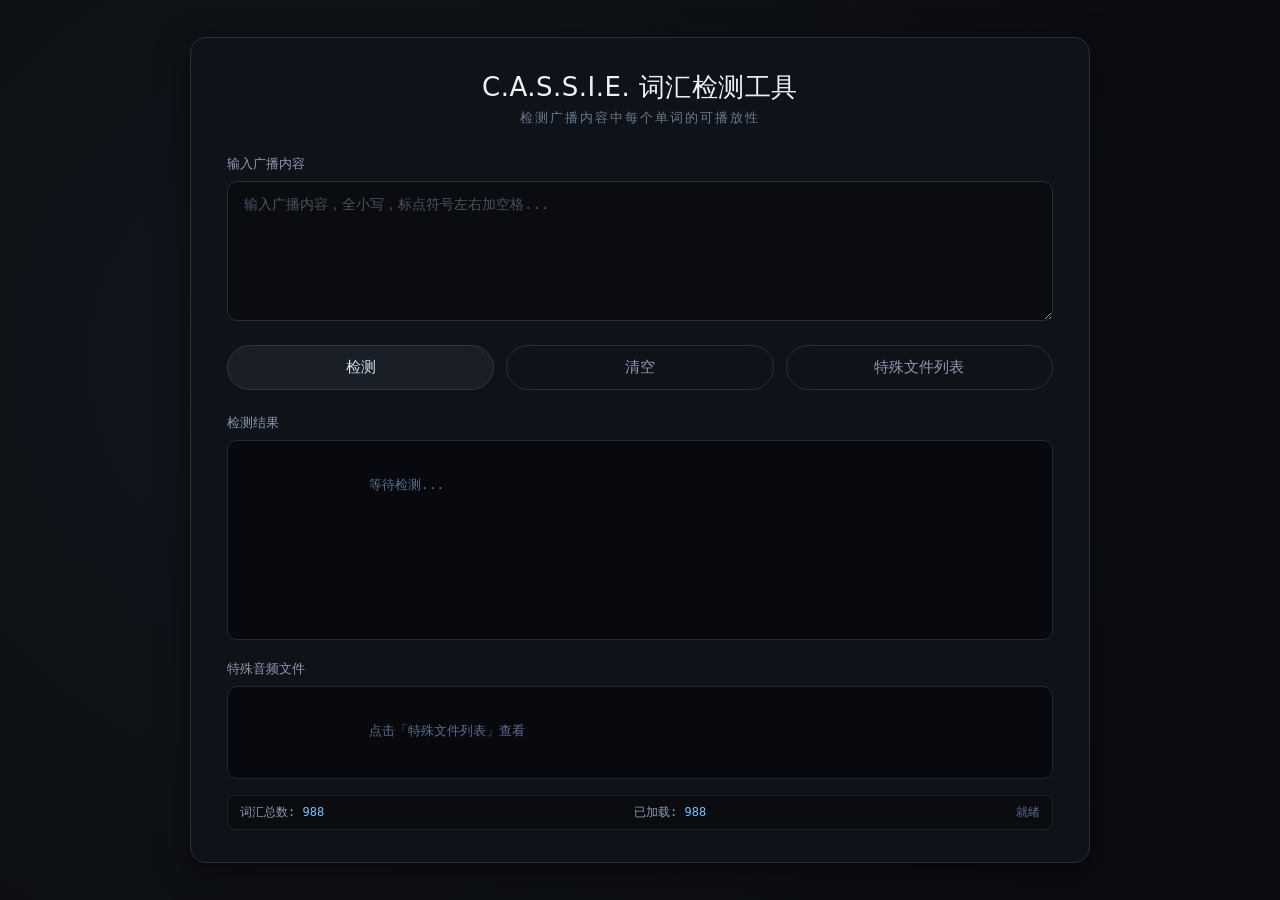
==== commit 121928a1: "CASSIE V 0.3 补全指令与文档：新增 /developer 与 /word-search 两个页面， 把解析与播放/导出在代码上拆开，新增高音尾音增益与铃声锁。 混响仍为多抽头延迟。" ====
--- a/tools/word_search/index.html
+++ b/tools/word_search/index.html
@@ -3,129 +3,335 @@
 <head>
     <meta charset="UTF-8">
     <meta name="viewport" content="width=device-width, initial-scale=1.0">
-    <title data-i18n="ws.title">C.A.S.S.I.E. 词汇检测工具</title>
-    <link rel="stylesheet" href="/static/glass.css">
-    <link rel="stylesheet" href="/static/wordsearch.css">
+    <title>C.A.S.S.I.E. 词汇检测工具</title>
+    <style>
+        * {
+            margin: 0;
+            padding: 0;
+            box-sizing: border-box;
+        }
+
+        body {
+            background-color: #0a0c10;
+            background-image: radial-gradient(circle at 25% 40%, rgba(30, 35, 45, 0.4) 0%, #0a0c10 90%);
+            font-family: 'Segoe UI', system-ui, -apple-system, sans-serif;
+            min-height: 100vh;
+            display: flex;
+            justify-content: center;
+            align-items: center;
+            padding: 24px;
+        }
+
+        .container {
+            width: 900px;
+            max-width: 100%;
+            background-color: #0f1219;
+            border: 1px solid #2a2e35;
+            border-radius: 16px;
+            padding: 32px 36px;
+            box-shadow: 0 8px 32px rgba(0, 0, 0, 0.5);
+        }
+
+        .header {
+            text-align: center;
+            margin-bottom: 28px;
+        }
+
+        .header h1 {
+            color: #eef2f5;
+            font-size: 26px;
+            font-weight: 500;
+            letter-spacing: 0.5px;
+            margin-bottom: 4px;
+            animation: fadeInDown 0.4s ease;
+        }
+
+        .header .subtitle {
+            color: #6a7a8e;
+            font-size: 13px;
+            font-family: 'Fira Code', monospace;
+            letter-spacing: 2px;
+            animation: fadeInDown 0.5s ease;
+        }
+
+        @keyframes fadeInDown {
+            from {
+                opacity: 0;
+                transform: translateY(-12px);
+            }
+            to {
+                opacity: 1;
+                transform: translateY(0);
+            }
+        }
+
+        .input-area {
+            margin-bottom: 20px;
+            animation: fadeInUp 0.5s ease 0.1s both;
+        }
+
+        .input-area label {
+            color: #8e9aaf;
+            font-size: 13px;
+            font-weight: 400;
+            display: block;
+            margin-bottom: 8px;
+        }
+
+        .input-area textarea {
+            width: 100%;
+            height: 140px;
+            background-color: #0a0c10;
+            border: 1px solid #2a2e35;
+            border-radius: 10px;
+            padding: 14px 16px;
+            color: #e2e8f2;
+            font-family: 'Fira Code', 'Courier New', monospace;
+            font-size: 14px;
+            resize: vertical;
+            transition: border-color 0.2s ease, box-shadow 0.2s ease;
+        }
+
+        .input-area textarea:focus {
+            outline: none;
+            border-color: #4a6080;
+            box-shadow: 0 0 0 3px rgba(74, 96, 128, 0.15);
+        }
+
+        .input-area textarea::placeholder {
+            color: #4a5260;
+        }
+
+        .button-group {
+            display: flex;
+            gap: 12px;
+            margin-bottom: 24px;
+            animation: fadeInUp 0.5s ease 0.2s both;
+        }
+
+        .btn {
+            flex: 1;
+            padding: 12px 0;
+            border: none;
+            border-radius: 40px;
+            font-size: 15px;
+            font-weight: 500;
+            cursor: pointer;
+            transition: transform 0.08s ease, background-color 0.15s ease;
+        }
+
+        .btn-primary {
+            background-color: #1a1e26;
+            border: 1px solid #303540;
+            color: #d8e2f2;
+        }
+
+        .btn-primary:hover {
+            background-color: #222733;
+        }
+
+        .btn-primary:active {
+            transform: scale(0.97);
+        }
+
+        .btn-secondary {
+            background-color: #0f1219;
+            border: 1px solid #2a2e35;
+            color: #8e9aaf;
+        }
+
+        .btn-secondary:hover {
+            background-color: #1a1e26;
+        }
+
+        .btn-secondary:active {
+            transform: scale(0.97);
+        }
+
+        @keyframes fadeInUp {
+            from {
+                opacity: 0;
+                transform: translateY(12px);
+            }
+            to {
+                opacity: 1;
+                transform: translateY(0);
+            }
+        }
+
+        .output-area {
+            animation: fadeInUp 0.5s ease 0.3s both;
+        }
+
+        .output-area label {
+            color: #8e9aaf;
+            font-size: 13px;
+            font-weight: 400;
+            display: block;
+            margin-bottom: 8px;
+        }
+
+        .output-box {
+            background-color: #07090e;
+            border: 1px solid #232830;
+            border-radius: 10px;
+            padding: 14px 16px;
+            min-height: 200px;
+            max-height: 400px;
+            overflow-y: auto;
+            font-family: 'Fira Code', 'Courier New', monospace;
+            font-size: 13px;
+            color: #b7c9e2;
+            line-height: 1.6;
+            white-space: pre-wrap;
+            word-break: break-word;
+        }
+
+        .output-box .word-normal {
+            color: #98c379;
+        }
+
+        .output-box .word-error {
+            color: #ff7b72;
+            text-decoration: underline wavy #ff7b72;
+        }
+
+        .output-box .word-warning {
+            color: #79c0ff;
+        }
+
+        .output-box .word-split {
+            color: #d2a8ff;
+        }
+
+        .output-box .word-found {
+            color: #67c23a;
+        }
+
+        .output-box .line-separator {
+            color: #4a5260;
+            margin: 6px 0;
+        }
+
+        .status-bar {
+            display: flex;
+            justify-content: space-between;
+            align-items: center;
+            margin-top: 16px;
+            padding: 8px 12px;
+            background-color: #0a0c10;
+            border-radius: 8px;
+            border: 1px solid #1e222a;
+            font-size: 12px;
+            color: #5c6e8c;
+            font-family: 'Fira Code', monospace;
+            animation: fadeInUp 0.5s ease 0.4s both;
+        }
+
+        .status-bar .count {
+            color: #8e9aaf;
+        }
+
+        .status-bar .count span {
+            color: #79c0ff;
+        }
+
+        ::-webkit-scrollbar {
+            width: 6px;
+            height: 6px;
+        }
+
+        ::-webkit-scrollbar-track {
+            background: #0f1219;
+        }
+
+        ::-webkit-scrollbar-thumb {
+            background: #2a2e35;
+            border-radius: 4px;
+        }
+
+        ::-webkit-scrollbar-thumb:hover {
+            background: #3a4050;
+        }
+
+        .tag {
+            display: inline-block;
+            background-color: #1e222a;
+            border-radius: 4px;
+            padding: 2px 8px;
+            font-size: 11px;
+            color: #5c6e8c;
+            font-family: 'Fira Code', monospace;
+        }
+
+        .loading {
+            color: #5c6e8c;
+            font-size: 13px;
+            font-family: 'Fira Code', monospace;
+        }
+
+        @media (max-width: 600px) {
+            .container {
+                padding: 20px 16px;
+            }
+            .header h1 {
+                font-size: 20px;
+            }
+            .button-group {
+                flex-direction: column;
+            }
+            .input-area textarea {
+                height: 100px;
+            }
+            .output-box {
+                min-height: 150px;
+                max-height: 300px;
+                font-size: 12px;
+            }
+        }
+    </style>
 </head>
 <body>
-    <!-- 顶栏：返回主页链接 + i18n.js 自动挂载的语言切换控件
-         （观感是设计系统底座里的分段控件：4px 圆角 + 1px 描边，不是胶囊；
-         选中态是蓝 --toggle-active，由 glass.css 给出） -->
-    <div class="topbar">
-        <a class="topbar__home" href="/cassie_play"
-           data-i18n="ws.backHome" data-i18n-title="ws.backHomeTitle">返回主页</a>
-        <div class="lang-host" data-lang-toggle></div>
-    </div>
-
-    <div class="container panel">
+    <div class="container">
         <div class="header">
-            <h1 data-i18n="ws.title">C.A.S.S.I.E. 词汇检测工具</h1>
-            <div class="subtitle" data-i18n="ws.subtitle">检测广播内容中每个单词的可播放性</div>
+            <h1>C.A.S.S.I.E. 词汇检测工具</h1>
+            <div class="subtitle">检测广播内容中每个单词的可播放性</div>
         </div>
 
         <div class="input-area">
-            <label for="inputText" data-i18n="ws.inputLabel">输入广播内容</label>
-            <!-- spellcheck/autocomplete 关掉：广播文本本来就全小写、大量非词典词，
-                 浏览器会给几乎每个词画彩色波浪线，既没用，又会跟本页
-                 「红色波浪线 = 未命中」这套结果着色撞车 -->
-            <textarea id="inputText" data-i18n-placeholder="ws.inputPlaceholder"
-                      placeholder="输入广播内容，全小写，标点符号左右加空格..."
-                      spellcheck="false" autocomplete="off" autocapitalize="off"></textarea>
+            <label for="inputText">输入广播内容</label>
+            <textarea id="inputText" placeholder="输入广播内容，全小写，标点符号左右加空格..."></textarea>
         </div>
 
         <div class="button-group">
-            <button id="checkBtn" class="ws-btn ws-btn--primary" type="button" data-i18n="ws.btn.check">检测</button>
-            <!-- 清空是破坏性动作（会丢掉已输入的广播），走红：静止时同样安静，
-                 只在悬停/聚焦时转红提示 -->
-            <button id="clearBtn" class="ws-btn ws-btn--danger" type="button" data-i18n="ws.btn.clear">清空</button>
-            <button id="specialBtn" class="ws-btn ws-btn--quiet" type="button" data-i18n="ws.btn.special">特殊文件列表</button>
+            <button id="checkBtn" class="btn btn-primary">检测</button>
+            <button id="clearBtn" class="btn btn-secondary">清空</button>
+            <button id="specialBtn" class="btn btn-secondary">特殊文件列表</button>
         </div>
 
         <div class="output-area">
-            <label data-i18n="ws.resultLabel">检测结果</label>
-            <div id="outputBox" class="output-box" data-state="waiting" role="status" aria-live="polite"
-                 data-i18n-aria="ws.aria.results"><span class="placeholder" data-i18n="ws.resultWaiting">等待检测...</span></div>
+            <label>检测结果</label>
+            <div id="outputBox" class="output-box">
+                <span style="color: #5c6e8c;">等待检测...</span>
+            </div>
         </div>
-
-        <div class="output-area">
-            <label data-i18n="ws.specialLabel">特殊音频文件</label>
-            <div id="specialOutput" class="output-box" role="status" aria-live="polite"
-                 data-i18n-aria="ws.aria.special"><span class="placeholder" data-i18n="ws.specialHint">点击「特殊文件列表」查看</span></div>
+        <div class="output-area" style="margin-top: 20px;">
+            <label>特殊音频文件</label>
+            <div id="specialOutput" class="output-box" style="min-height: 80px; max-height: 200px;">
+                <span style="color: #5c6e8c;">点击「特殊文件列表」查看</span>
+            </div>
         </div>
 
         <div class="status-bar">
-            <span class="count" data-i18n-aria="ws.aria.counts"><span data-i18n="ws.count.words">词汇总数：</span><span id="wordCount">0</span></span>
-            <span class="count"><span data-i18n="ws.count.loaded">已加载：</span><span id="loadedCount">0</span></span>
-            <span id="statusText" data-state="ready" data-i18n="ws.status.ready" aria-live="polite"
-                  data-i18n-aria="ws.aria.status">就绪</span>
+            <span class="count">词汇总数: <span id="wordCount">0</span></span>
+            <span class="count">已加载: <span id="loadedCount">0</span></span>
+            <span id="statusText" style="color: #5c6e8c;">就绪</span>
         </div>
     </div>
 
-    <script src="/static/i18n.js" defer></script>
-    <script src="/static/i18n-wordsearch.js" defer></script>
     <script>
         let wordList = [];
         let wordSet = new Set();
-
-        /* i18n 小包：动态文案走这里，切换语言时重新渲染一次 */
-        function t(key, vars) {
-            if (window.CASSIE_I18N && window.CASSIE_I18N.t) return window.CASSIE_I18N.t(key, vars);
-            return key;
-        }
-
-        function placeholderHtml(text, isError) {
-            return '<span class="placeholder' + (isError ? ' placeholder--error' : '') + '">' + text + '</span>';
-        }
-
-        function colorClassFor(result) {
-            if (!result) return 'word-error';
-            if (result.found) {
-                if (result.type === 'exact') {
-                    return 'word-found';
-                } else if (result.type === 'nato' || result.type === 'letter' || result.type === 'phrase') {
-                    return 'word-split';
-                } else if (['t_ed', 't_ed_split', 'ed', 'ish', 'like', 'prefix'].includes(result.type)) {
-                    return 'word-split';
-                } else if (['punctuation', 'mtf', 'glitch'].includes(result.type)) {
-                    return 'word-warning';
-                } else {
-                    return 'word-found';
-                }
-            }
-            return 'word-error';
-        }
-
-        /* 词条是英文，只有包装语言的部分（括号、箭头说明）需要翻译；
-           这里从原始结果重新拼出展示文本，不改动任何匹配结果。 */
-        function displayFor(result) {
-            if (!result) return '';
-            const text = result.display || '';
-            const arrow = text.indexOf(' \u2192 ');
-            const word = arrow >= 0 ? text.slice(0, arrow) : text;
-            const target = arrow >= 0 ? text.slice(arrow + 3) : '';
-            switch (result.type) {
-                case 'punctuation': return t('ws.match.punctuation', { word: word });
-                case 'glitch': return t('ws.match.glitch', { word: word });
-                case 'phrase': return t('ws.match.phrase', { word: word, target: target });
-                case 'phrase_missing': return t('ws.match.phraseMissing', { word: word });
-                case 'nato': return t('ws.match.nato', { word: word, target: target });
-                case 'letter': return t('ws.match.letter', { word: word, target: target });
-                case 't_ed': return t('ws.match.tEd', { word: word, target: target });
-                case 't_ed_split': return t('ws.match.tEdSplit', { word: word, target: target });
-                case 'ed': return t('ws.match.ed', { word: word, target: target });
-                case 'ish': return t('ws.match.ish', { word: word, target: target });
-                case 'like': return t('ws.match.like', { word: word, target: target });
-                case 'prefix': {
-                    const plus = target.indexOf(' + ');
-                    return t('ws.match.prefix', {
-                        word: word,
-                        prefix: plus >= 0 ? target.slice(0, plus) : '',
-                        target: plus >= 0 ? target.slice(plus + 3) : ''
-                    });
-                }
-                default: return text;
-            }
-        }
 
         function loadWordList() {
             const data = [
@@ -1122,7 +1328,7 @@
             wordSet = new Set(data);
             document.getElementById('wordCount').textContent = data.length;
             document.getElementById('loadedCount').textContent = data.length;
-            document.getElementById('statusText').textContent = t('ws.status.ready');
+            document.getElementById('statusText').textContent = '就绪';
         }
 
         const NATO_MAP = {
@@ -1135,27 +1341,22 @@
             'yankee': 'y', 'zulu': 'z'
         };
 
-        /* 注意：display 里只放**原始词条**，不要预先把「（标点）」这类说明拼进去。
-           这些说明由 displayFor() 按当前语言补上；两边都拼就会出现
-           「, （标点）（标点）」这样的重复标签。
-           带结构的类型（命中拆分）用 "词 → 目标" 的形式，
-           displayFor() 以 ' → ' 为分隔符还原成各个参数。 */
         function checkWord(word) {
-            if (['.', ',', '\u3001'].includes(word)) {
-                return { found: true, type: 'punctuation', display: word };
+            if (['.', ',', '、'].includes(word)) {
+                return { found: true, type: 'punctuation', display: word + ' (标点)' };
             }
             if (word === 'mtf') {
-                return { found: true, type: 'mtf', display: 'mtf \u2192 mobile task force' };
+                return { found: true, type: 'mtf', display: 'mtf → mobile task force' };
             }
             if (/^g[1-9]$/.test(word)) {
-                return { found: true, type: 'glitch', display: word };
+                return { found: true, type: 'glitch', display: word + ' (故障音效)' };
             }
             if (word.includes('+')) {
                 const phrase = word.replace(/\+/g, ' ');
                 if (wordSet.has(phrase)) {
-                    return { found: true, type: 'phrase', display: word + ' \u2192 ' + phrase };
+                    return { found: true, type: 'phrase', display: word + ' → ' + phrase };
                 }
-                return { found: false, type: 'phrase_missing', display: word };
+                return { found: false, type: 'phrase_missing', display: word + ' (短语未找到)' };
             }
             if (wordSet.has(word)) {
                 return { found: true, type: 'exact', display: word };
@@ -1163,43 +1364,40 @@
             if (word in NATO_MAP) {
                 const mapped = NATO_MAP[word];
                 if (wordSet.has(mapped)) {
-                    return { found: true, type: 'nato', display: word + ' \u2192 ' + mapped };
+                    return { found: true, type: 'nato', display: word + ' → ' + mapped };
                 }
             }
             if (/^[a-z]$/.test(word)) {
                 const prefixed = '_' + word;
                 if (wordSet.has(prefixed)) {
-                    return { found: true, type: 'letter', display: word + ' \u2192 ' + prefixed };
+                    return { found: true, type: 'letter', display: word + ' → ' + prefixed };
                 }
             }
-            /* 下面这些「词 → 词干」的 display 只放**结构**，后缀（+ t-ed / + -ish…）
-               由 displayFor() 按语言拼上。若这里也拼一遍，就会出现
-               「ableish → able + -ish + -ish」这种重复。 */
             if (word.endsWith('ted')) {
                 const stem = word.slice(0, -3);
                 if (wordSet.has(stem) && wordSet.has('t-ed')) {
-                    return { found: true, type: 't_ed', display: word + ' \u2192 ' + stem };
+                    return { found: true, type: 't_ed', display: word + ' → ' + stem + ' + t-ed' };
                 }
                 if (wordSet.has(stem) && wordSet.has('t') && wordSet.has('ed')) {
-                    return { found: true, type: 't_ed_split', display: word + ' \u2192 ' + stem };
+                    return { found: true, type: 't_ed_split', display: word + ' → ' + stem + ' + t + ed' };
                 }
             }
             if (word.endsWith('ed')) {
                 const stem = word.slice(0, -2);
                 if (wordSet.has(stem) && wordSet.has('-ed')) {
-                    return { found: true, type: 'ed', display: word + ' \u2192 ' + stem };
+                    return { found: true, type: 'ed', display: word + ' → ' + stem + ' + -ed' };
                 }
             }
             if (word.endsWith('ish')) {
                 const stem = word.slice(0, -3);
                 if (wordSet.has(stem) && wordSet.has('-ish')) {
-                    return { found: true, type: 'ish', display: word + ' \u2192 ' + stem };
+                    return { found: true, type: 'ish', display: word + ' → ' + stem + ' + -ish' };
                 }
             }
             if (word.endsWith('like')) {
                 const stem = word.slice(0, -4);
                 if (wordSet.has(stem) && wordSet.has('-like')) {
-                    return { found: true, type: 'like', display: word + ' \u2192 ' + stem };
+                    return { found: true, type: 'like', display: word + ' → ' + stem + ' + -like' };
                 }
             }
             const prefixes = ['anti', 'post', 'pre', 'pro', 'un'];
@@ -1208,7 +1406,7 @@
                     const stem = word.slice(pref.length);
                     const prefFile = pref + '-';
                     if (wordSet.has(prefFile) && wordSet.has(stem)) {
-                        return { found: true, type: 'prefix', display: word + ' \u2192 ' + prefFile + ' + ' + stem };
+                        return { found: true, type: 'prefix', display: word + ' → ' + prefFile + ' + ' + stem };
                     }
                 }
             }
@@ -1233,33 +1431,41 @@
             return { results, foundCount, missingCount, total: results.length };
         }
 
-        let lastResults = [];
-
         function renderResults(results, foundCount, missingCount, total) {
-            lastResults = results;
-            window.__cassieWordSearch = { lastResults: results };
             const output = document.getElementById('outputBox');
             if (total === 0) {
-                output.innerHTML = placeholderHtml(t('ws.resultEmpty'));
-                output.setAttribute('data-state', 'empty');
+                output.innerHTML = '<span style="color: #5c6e8c;">请输入内容</span>';
                 return;
             }
             let html = '';
             for (const r of results) {
-                html += `<span class="${colorClassFor(r)}">${displayFor(r)}</span> `;
-            }
-            const summary = `<div class="result-summary">
-                <span class="result-summary__summary-total">${t('ws.summary.total', { count: total })}</span>
-                <span class="result-summary__summary-found">${t('ws.summary.found', { count: foundCount })}</span>
-                <span class="result-summary__summary-missing">${t('ws.summary.missing', { count: missingCount })}</span>
+                let colorClass = '';
+                if (r.found) {
+                    if (r.type === 'exact') {
+                        colorClass = 'word-found';
+                    } else if (r.type === 'nato' || r.type === 'letter' || r.type === 'phrase') {
+                        colorClass = 'word-split';
+                    } else if (r.type === 't_ed' || r.type === 't_ed_split' || r.type === 'ed' || r.type === 'ish' || r.type === 'like' || r.type === 'prefix') {
+                        colorClass = 'word-split';
+                    } else if (r.type === 'punctuation' || r.type === 'mtf' || r.type === 'glitch') {
+                        colorClass = 'word-warning';
+                    } else {
+                        colorClass = 'word-found';
+                    }
+                } else {
+                    colorClass = 'word-error';
+                }
+                const displayText = r.display || r.text || '未知';
+                html += `<span class="${colorClass}">${displayText}</span> `;
+            }
+            const summary = `<div style="margin-top: 12px; padding-top: 12px; border-top: 1px solid #1e222a; font-size: 12px; color: #5c6e8c;">
+                总计 <span style="color: #8e9aaf;">${total}</span> 个段，
+                找到 <span style="color: #67c23a;">${foundCount}</span> 个，
+                缺失 <span style="color: #ff7b72;">${missingCount}</span> 个
             </div>`;
             output.innerHTML = html + summary;
-            output.setAttribute('data-state', 'results');
-            /* 也记下数字，供 i18n-wordsearch.js 在切换语言时重画 */
-            output.setAttribute('data-total', String(total));
-            output.setAttribute('data-found', String(foundCount));
-            output.setAttribute('data-missing', String(missingCount));
-        }
+        }
+
 
         function renderSpecialFiles() {
             const specialFiles = [];
@@ -1287,20 +1493,17 @@
 
             const output = document.getElementById('specialOutput');
             if (specialFiles.length === 0) {
-                output.innerHTML = placeholderHtml(t('ws.specialNone'));
-                output.setAttribute('data-state', 'empty');
+                output.innerHTML = '<span style="color: #5c6e8c;">没有找到特殊音频文件</span>';
                 return;
             }
 
             let html = '';
             for (const f of specialFiles) {
-                html += `<span class="special-chip">${f}</span>`;
-            }
-            /* 顺便显示一下总数 */
-            html += `<div class="special-total">${t('ws.summary.specialTotal', { count: specialFiles.length })}</div>`;
+                html += `<span style="display: inline-block; background-color: #1e222a; border-radius: 4px; padding: 2px 10px; margin: 4px 6px 4px 0; color: #79c0ff; font-family: monospace; font-size: 12px;">${f}</span>`;
+            }
+            // 顺便显示一下总数
+            html += `<div style="margin-top: 8px; color: #5c6e8c; font-size: 12px;">共 ${specialFiles.length} 个特殊文件</div>`;
             output.innerHTML = html;
-            output.setAttribute('data-state', 'files');
-            output.setAttribute('data-count', String(specialFiles.length));
         }
 
         document.getElementById('specialBtn').addEventListener('click', function() {
@@ -1310,64 +1513,21 @@
         document.getElementById('checkBtn').addEventListener('click', function() {
             const text = document.getElementById('inputText').value;
             if (!text.trim()) {
-                const output = document.getElementById('outputBox');
-                output.innerHTML = placeholderHtml(t('ws.resultNeedInput'), true);
-                output.setAttribute('data-state', 'error');
+                document.getElementById('outputBox').innerHTML = '<span style="color: #ff7b72;">请输入广播内容</span>';
                 return;
             }
-            const status = document.getElementById('statusText');
-            status.textContent = t('ws.status.checking');
-            status.removeAttribute('data-i18n');
-            status.setAttribute('data-state', 'checking');
             const { results, foundCount, missingCount, total } = checkText(text);
             renderResults(results, foundCount, missingCount, total);
-            status.textContent = t('ws.status.done');
-            status.setAttribute('data-state', 'done');
+            document.getElementById('statusText').textContent = '检测完成';
         });
 
         document.getElementById('clearBtn').addEventListener('click', function() {
             document.getElementById('inputText').value = '';
-            const output = document.getElementById('outputBox');
-            output.innerHTML = placeholderHtml(t('ws.resultWaiting'));
-            output.setAttribute('data-state', 'waiting');
-            const status = document.getElementById('statusText');
-            status.textContent = t('ws.status.cleared');
-            status.removeAttribute('data-i18n');
-            status.setAttribute('data-state', 'cleared');
-        });
-
-        /* 切换语言：静态文案由 i18n.js 刷，这里把动态渲染过的结果重画一次。
-           结果不重算，只重用上次的数组，所以切换语言不会改变任何检测结论。 */
-        window.addEventListener('cassie:langchange', function() {
-            const output = document.getElementById('outputBox');
-            const state = output.getAttribute('data-state');
-            if (state === 'results') {
-                renderResults(
-                    lastResults,
-                    parseInt(output.getAttribute('data-found'), 10) || 0,
-                    parseInt(output.getAttribute('data-missing'), 10) || 0,
-                    parseInt(output.getAttribute('data-total'), 10) || 0
-                );
-            } else if (state === 'waiting') {
-                output.innerHTML = placeholderHtml(t('ws.resultWaiting'));
-            } else if (state === 'empty') {
-                output.innerHTML = placeholderHtml(t('ws.resultEmpty'));
-            } else if (state === 'error') {
-                output.innerHTML = placeholderHtml(t('ws.resultNeedInput'), true);
-            }
-            const special = document.getElementById('specialOutput');
-            if (special.getAttribute('data-state') === 'files') {
-                renderSpecialFiles();
-            } else if (special.getAttribute('data-state') === 'empty') {
-                special.innerHTML = placeholderHtml(t('ws.specialNone'));
-            }
-            const status = document.getElementById('statusText');
-            if (status.getAttribute('data-state') !== 'ready') {
-                status.textContent = t('ws.status.' + status.getAttribute('data-state'));
-            }
+            document.getElementById('outputBox').innerHTML = '<span style="color: #5c6e8c;">等待检测...</span>';
+            document.getElementById('statusText').textContent = '已清空';
         });
 
         loadWordList();
     </script>
 </body>
-</html>
+</html>
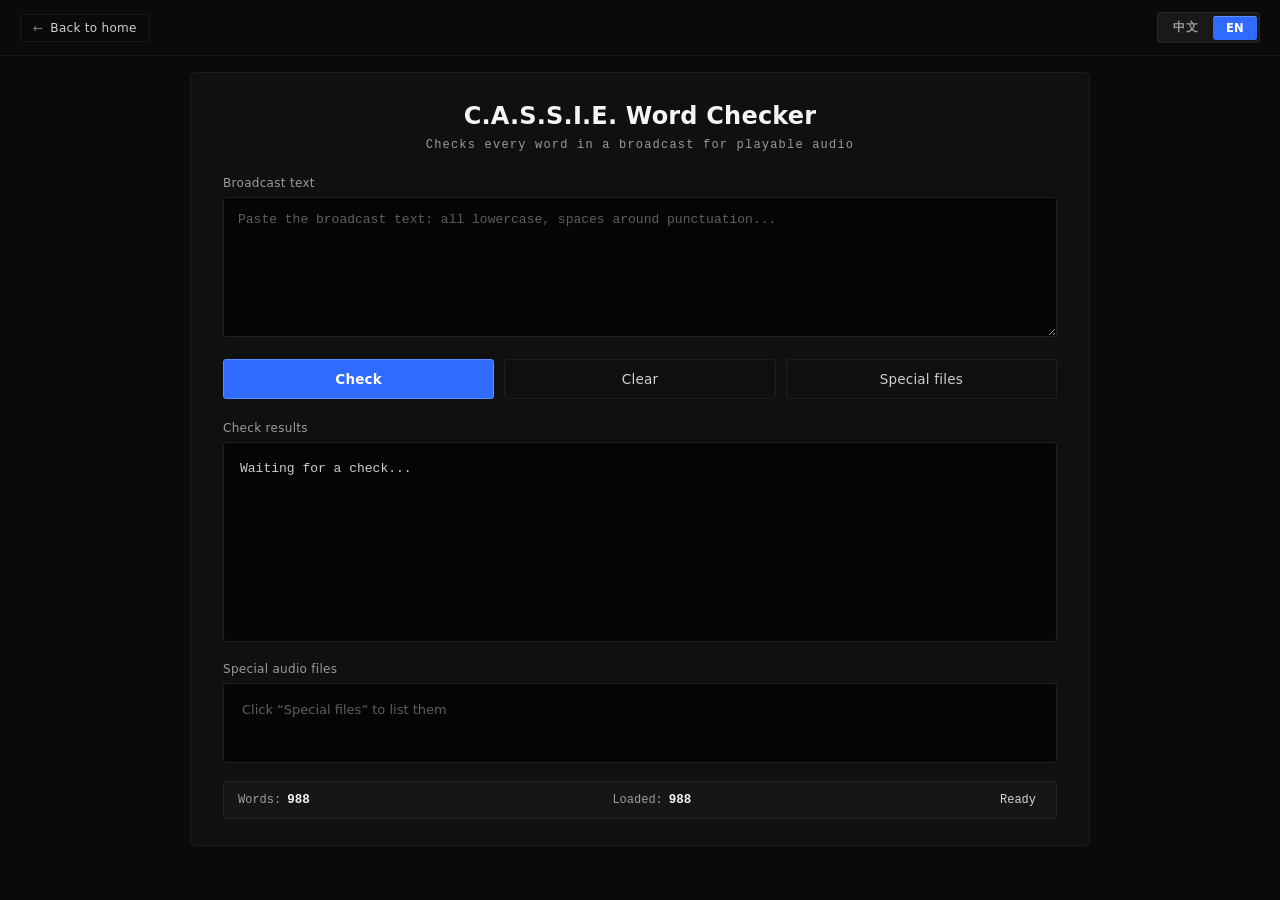
==== commit b09351cc: "CASSIE V 1.0.0 混响重写为 8 线 FDN 反馈网络并改为整段施加； 新增七档耗时控制与逐词/整句两种模式； 开放 /api/v1 的 15 个接口与 Python 客户端； 新增进度反" ====
--- a/tools/word_search/index.html
+++ b/tools/word_search/index.html
@@ -3,335 +3,129 @@
 <head>
     <meta charset="UTF-8">
     <meta name="viewport" content="width=device-width, initial-scale=1.0">
-    <title>C.A.S.S.I.E. 词汇检测工具</title>
-    <style>
-        * {
-            margin: 0;
-            padding: 0;
-            box-sizing: border-box;
-        }
-
-        body {
-            background-color: #0a0c10;
-            background-image: radial-gradient(circle at 25% 40%, rgba(30, 35, 45, 0.4) 0%, #0a0c10 90%);
-            font-family: 'Segoe UI', system-ui, -apple-system, sans-serif;
-            min-height: 100vh;
-            display: flex;
-            justify-content: center;
-            align-items: center;
-            padding: 24px;
-        }
-
-        .container {
-            width: 900px;
-            max-width: 100%;
-            background-color: #0f1219;
-            border: 1px solid #2a2e35;
-            border-radius: 16px;
-            padding: 32px 36px;
-            box-shadow: 0 8px 32px rgba(0, 0, 0, 0.5);
-        }
-
-        .header {
-            text-align: center;
-            margin-bottom: 28px;
-        }
-
-        .header h1 {
-            color: #eef2f5;
-            font-size: 26px;
-            font-weight: 500;
-            letter-spacing: 0.5px;
-            margin-bottom: 4px;
-            animation: fadeInDown 0.4s ease;
-        }
-
-        .header .subtitle {
-            color: #6a7a8e;
-            font-size: 13px;
-            font-family: 'Fira Code', monospace;
-            letter-spacing: 2px;
-            animation: fadeInDown 0.5s ease;
-        }
-
-        @keyframes fadeInDown {
-            from {
-                opacity: 0;
-                transform: translateY(-12px);
-            }
-            to {
-                opacity: 1;
-                transform: translateY(0);
-            }
-        }
-
-        .input-area {
-            margin-bottom: 20px;
-            animation: fadeInUp 0.5s ease 0.1s both;
-        }
-
-        .input-area label {
-            color: #8e9aaf;
-            font-size: 13px;
-            font-weight: 400;
-            display: block;
-            margin-bottom: 8px;
-        }
-
-        .input-area textarea {
-            width: 100%;
-            height: 140px;
-            background-color: #0a0c10;
-            border: 1px solid #2a2e35;
-            border-radius: 10px;
-            padding: 14px 16px;
-            color: #e2e8f2;
-            font-family: 'Fira Code', 'Courier New', monospace;
-            font-size: 14px;
-            resize: vertical;
-            transition: border-color 0.2s ease, box-shadow 0.2s ease;
-        }
-
-        .input-area textarea:focus {
-            outline: none;
-            border-color: #4a6080;
-            box-shadow: 0 0 0 3px rgba(74, 96, 128, 0.15);
-        }
-
-        .input-area textarea::placeholder {
-            color: #4a5260;
-        }
-
-        .button-group {
-            display: flex;
-            gap: 12px;
-            margin-bottom: 24px;
-            animation: fadeInUp 0.5s ease 0.2s both;
-        }
-
-        .btn {
-            flex: 1;
-            padding: 12px 0;
-            border: none;
-            border-radius: 40px;
-            font-size: 15px;
-            font-weight: 500;
-            cursor: pointer;
-            transition: transform 0.08s ease, background-color 0.15s ease;
-        }
-
-        .btn-primary {
-            background-color: #1a1e26;
-            border: 1px solid #303540;
-            color: #d8e2f2;
-        }
-
-        .btn-primary:hover {
-            background-color: #222733;
-        }
-
-        .btn-primary:active {
-            transform: scale(0.97);
-        }
-
-        .btn-secondary {
-            background-color: #0f1219;
-            border: 1px solid #2a2e35;
-            color: #8e9aaf;
-        }
-
-        .btn-secondary:hover {
-            background-color: #1a1e26;
-        }
-
-        .btn-secondary:active {
-            transform: scale(0.97);
-        }
-
-        @keyframes fadeInUp {
-            from {
-                opacity: 0;
-                transform: translateY(12px);
-            }
-            to {
-                opacity: 1;
-                transform: translateY(0);
-            }
-        }
-
-        .output-area {
-            animation: fadeInUp 0.5s ease 0.3s both;
-        }
-
-        .output-area label {
-            color: #8e9aaf;
-            font-size: 13px;
-            font-weight: 400;
-            display: block;
-            margin-bottom: 8px;
-        }
-
-        .output-box {
-            background-color: #07090e;
-            border: 1px solid #232830;
-            border-radius: 10px;
-            padding: 14px 16px;
-            min-height: 200px;
-            max-height: 400px;
-            overflow-y: auto;
-            font-family: 'Fira Code', 'Courier New', monospace;
-            font-size: 13px;
-            color: #b7c9e2;
-            line-height: 1.6;
-            white-space: pre-wrap;
-            word-break: break-word;
-        }
-
-        .output-box .word-normal {
-            color: #98c379;
-        }
-
-        .output-box .word-error {
-            color: #ff7b72;
-            text-decoration: underline wavy #ff7b72;
-        }
-
-        .output-box .word-warning {
-            color: #79c0ff;
-        }
-
-        .output-box .word-split {
-            color: #d2a8ff;
-        }
-
-        .output-box .word-found {
-            color: #67c23a;
-        }
-
-        .output-box .line-separator {
-            color: #4a5260;
-            margin: 6px 0;
-        }
-
-        .status-bar {
-            display: flex;
-            justify-content: space-between;
-            align-items: center;
-            margin-top: 16px;
-            padding: 8px 12px;
-            background-color: #0a0c10;
-            border-radius: 8px;
-            border: 1px solid #1e222a;
-            font-size: 12px;
-            color: #5c6e8c;
-            font-family: 'Fira Code', monospace;
-            animation: fadeInUp 0.5s ease 0.4s both;
-        }
-
-        .status-bar .count {
-            color: #8e9aaf;
-        }
-
-        .status-bar .count span {
-            color: #79c0ff;
-        }
-
-        ::-webkit-scrollbar {
-            width: 6px;
-            height: 6px;
-        }
-
-        ::-webkit-scrollbar-track {
-            background: #0f1219;
-        }
-
-        ::-webkit-scrollbar-thumb {
-            background: #2a2e35;
-            border-radius: 4px;
-        }
-
-        ::-webkit-scrollbar-thumb:hover {
-            background: #3a4050;
-        }
-
-        .tag {
-            display: inline-block;
-            background-color: #1e222a;
-            border-radius: 4px;
-            padding: 2px 8px;
-            font-size: 11px;
-            color: #5c6e8c;
-            font-family: 'Fira Code', monospace;
-        }
-
-        .loading {
-            color: #5c6e8c;
-            font-size: 13px;
-            font-family: 'Fira Code', monospace;
-        }
-
-        @media (max-width: 600px) {
-            .container {
-                padding: 20px 16px;
-            }
-            .header h1 {
-                font-size: 20px;
-            }
-            .button-group {
-                flex-direction: column;
-            }
-            .input-area textarea {
-                height: 100px;
-            }
-            .output-box {
-                min-height: 150px;
-                max-height: 300px;
-                font-size: 12px;
-            }
-        }
-    </style>
+    <title data-i18n="ws.title">C.A.S.S.I.E. 词汇检测工具</title>
+    <link rel="stylesheet" href="/static/glass.css">
+    <link rel="stylesheet" href="/static/wordsearch.css">
 </head>
 <body>
-    <div class="container">
+    <!-- 顶栏：返回主页链接 + i18n.js 自动挂载的语言切换控件
+         （观感是设计系统底座里的分段控件：4px 圆角 + 1px 描边，不是胶囊；
+         选中态是蓝 --toggle-active，由 glass.css 给出） -->
+    <div class="topbar">
+        <a class="topbar__home" href="/cassie_play"
+           data-i18n="ws.backHome" data-i18n-title="ws.backHomeTitle">返回主页</a>
+        <div class="lang-host" data-lang-toggle></div>
+    </div>
+
+    <div class="container panel">
         <div class="header">
-            <h1>C.A.S.S.I.E. 词汇检测工具</h1>
-            <div class="subtitle">检测广播内容中每个单词的可播放性</div>
+            <h1 data-i18n="ws.title">C.A.S.S.I.E. 词汇检测工具</h1>
+            <div class="subtitle" data-i18n="ws.subtitle">检测广播内容中每个单词的可播放性</div>
         </div>
 
         <div class="input-area">
-            <label for="inputText">输入广播内容</label>
-            <textarea id="inputText" placeholder="输入广播内容，全小写，标点符号左右加空格..."></textarea>
+            <label for="inputText" data-i18n="ws.inputLabel">输入广播内容</label>
+            <!-- spellcheck/autocomplete 关掉：广播文本本来就全小写、大量非词典词，
+                 浏览器会给几乎每个词画彩色波浪线，既没用，又会跟本页
+                 「红色波浪线 = 未命中」这套结果着色撞车 -->
+            <textarea id="inputText" data-i18n-placeholder="ws.inputPlaceholder"
+                      placeholder="输入广播内容，全小写，标点符号左右加空格..."
+                      spellcheck="false" autocomplete="off" autocapitalize="off"></textarea>
         </div>
 
         <div class="button-group">
-            <button id="checkBtn" class="btn btn-primary">检测</button>
-            <button id="clearBtn" class="btn btn-secondary">清空</button>
-            <button id="specialBtn" class="btn btn-secondary">特殊文件列表</button>
+            <button id="checkBtn" class="ws-btn ws-btn--primary" type="button" data-i18n="ws.btn.check">检测</button>
+            <!-- 清空是破坏性动作（会丢掉已输入的广播），走红：静止时同样安静，
+                 只在悬停/聚焦时转红提示 -->
+            <button id="clearBtn" class="ws-btn ws-btn--danger" type="button" data-i18n="ws.btn.clear">清空</button>
+            <button id="specialBtn" class="ws-btn ws-btn--quiet" type="button" data-i18n="ws.btn.special">特殊文件列表</button>
         </div>
 
         <div class="output-area">
-            <label>检测结果</label>
-            <div id="outputBox" class="output-box">
-                <span style="color: #5c6e8c;">等待检测...</span>
-            </div>
+            <label data-i18n="ws.resultLabel">检测结果</label>
+            <div id="outputBox" class="output-box" data-state="waiting" role="status" aria-live="polite"
+                 data-i18n-aria="ws.aria.results"><span class="placeholder" data-i18n="ws.resultWaiting">等待检测...</span></div>
         </div>
-        <div class="output-area" style="margin-top: 20px;">
-            <label>特殊音频文件</label>
-            <div id="specialOutput" class="output-box" style="min-height: 80px; max-height: 200px;">
-                <span style="color: #5c6e8c;">点击「特殊文件列表」查看</span>
-            </div>
+
+        <div class="output-area">
+            <label data-i18n="ws.specialLabel">特殊音频文件</label>
+            <div id="specialOutput" class="output-box" role="status" aria-live="polite"
+                 data-i18n-aria="ws.aria.special"><span class="placeholder" data-i18n="ws.specialHint">点击「特殊文件列表」查看</span></div>
         </div>
 
         <div class="status-bar">
-            <span class="count">词汇总数: <span id="wordCount">0</span></span>
-            <span class="count">已加载: <span id="loadedCount">0</span></span>
-            <span id="statusText" style="color: #5c6e8c;">就绪</span>
+            <span class="count" data-i18n-aria="ws.aria.counts"><span data-i18n="ws.count.words">词汇总数：</span><span id="wordCount">0</span></span>
+            <span class="count"><span data-i18n="ws.count.loaded">已加载：</span><span id="loadedCount">0</span></span>
+            <span id="statusText" data-state="ready" data-i18n="ws.status.ready" aria-live="polite"
+                  data-i18n-aria="ws.aria.status">就绪</span>
         </div>
     </div>
 
+    <script src="/static/i18n.js" defer></script>
+    <script src="/static/i18n-wordsearch.js" defer></script>
     <script>
         let wordList = [];
         let wordSet = new Set();
+
+        /* i18n 小包：动态文案走这里，切换语言时重新渲染一次 */
+        function t(key, vars) {
+            if (window.CASSIE_I18N && window.CASSIE_I18N.t) return window.CASSIE_I18N.t(key, vars);
+            return key;
+        }
+
+        function placeholderHtml(text, isError) {
+            return '<span class="placeholder' + (isError ? ' placeholder--error' : '') + '">' + text + '</span>';
+        }
+
+        function colorClassFor(result) {
+            if (!result) return 'word-error';
+            if (result.found) {
+                if (result.type === 'exact') {
+                    return 'word-found';
+                } else if (result.type === 'nato' || result.type === 'letter' || result.type === 'phrase') {
+                    return 'word-split';
+                } else if (['t_ed', 't_ed_split', 'ed', 'ish', 'like', 'prefix'].includes(result.type)) {
+                    return 'word-split';
+                } else if (['punctuation', 'mtf', 'glitch'].includes(result.type)) {
+                    return 'word-warning';
+                } else {
+                    return 'word-found';
+                }
+            }
+            return 'word-error';
+        }
+
+        /* 词条是英文，只有包装语言的部分（括号、箭头说明）需要翻译；
+           这里从原始结果重新拼出展示文本，不改动任何匹配结果。 */
+        function displayFor(result) {
+            if (!result) return '';
+            const text = result.display || '';
+            const arrow = text.indexOf(' \u2192 ');
+            const word = arrow >= 0 ? text.slice(0, arrow) : text;
+            const target = arrow >= 0 ? text.slice(arrow + 3) : '';
+            switch (result.type) {
+                case 'punctuation': return t('ws.match.punctuation', { word: word });
+                case 'glitch': return t('ws.match.glitch', { word: word });
+                case 'phrase': return t('ws.match.phrase', { word: word, target: target });
+                case 'phrase_missing': return t('ws.match.phraseMissing', { word: word });
+                case 'nato': return t('ws.match.nato', { word: word, target: target });
+                case 'letter': return t('ws.match.letter', { word: word, target: target });
+                case 't_ed': return t('ws.match.tEd', { word: word, target: target });
+                case 't_ed_split': return t('ws.match.tEdSplit', { word: word, target: target });
+                case 'ed': return t('ws.match.ed', { word: word, target: target });
+                case 'ish': return t('ws.match.ish', { word: word, target: target });
+                case 'like': return t('ws.match.like', { word: word, target: target });
+                case 'prefix': {
+                    const plus = target.indexOf(' + ');
+                    return t('ws.match.prefix', {
+                        word: word,
+                        prefix: plus >= 0 ? target.slice(0, plus) : '',
+                        target: plus >= 0 ? target.slice(plus + 3) : ''
+                    });
+                }
+                default: return text;
+            }
+        }
 
         function loadWordList() {
             const data = [
@@ -1328,7 +1122,7 @@
             wordSet = new Set(data);
             document.getElementById('wordCount').textContent = data.length;
             document.getElementById('loadedCount').textContent = data.length;
-            document.getElementById('statusText').textContent = '就绪';
+            document.getElementById('statusText').textContent = t('ws.status.ready');
         }
 
         const NATO_MAP = {
@@ -1341,22 +1135,27 @@
             'yankee': 'y', 'zulu': 'z'
         };
 
+        /* 注意：display 里只放**原始词条**，不要预先把「（标点）」这类说明拼进去。
+           这些说明由 displayFor() 按当前语言补上；两边都拼就会出现
+           「, （标点）（标点）」这样的重复标签。
+           带结构的类型（命中拆分）用 "词 → 目标" 的形式，
+           displayFor() 以 ' → ' 为分隔符还原成各个参数。 */
         function checkWord(word) {
-            if (['.', ',', '、'].includes(word)) {
-                return { found: true, type: 'punctuation', display: word + ' (标点)' };
+            if (['.', ',', '\u3001'].includes(word)) {
+                return { found: true, type: 'punctuation', display: word };
             }
             if (word === 'mtf') {
-                return { found: true, type: 'mtf', display: 'mtf → mobile task force' };
+                return { found: true, type: 'mtf', display: 'mtf \u2192 mobile task force' };
             }
             if (/^g[1-9]$/.test(word)) {
-                return { found: true, type: 'glitch', display: word + ' (故障音效)' };
+                return { found: true, type: 'glitch', display: word };
             }
             if (word.includes('+')) {
                 const phrase = word.replace(/\+/g, ' ');
                 if (wordSet.has(phrase)) {
-                    return { found: true, type: 'phrase', display: word + ' → ' + phrase };
+                    return { found: true, type: 'phrase', display: word + ' \u2192 ' + phrase };
                 }
-                return { found: false, type: 'phrase_missing', display: word + ' (短语未找到)' };
+                return { found: false, type: 'phrase_missing', display: word };
             }
             if (wordSet.has(word)) {
                 return { found: true, type: 'exact', display: word };
@@ -1364,40 +1163,43 @@
             if (word in NATO_MAP) {
                 const mapped = NATO_MAP[word];
                 if (wordSet.has(mapped)) {
-                    return { found: true, type: 'nato', display: word + ' → ' + mapped };
+                    return { found: true, type: 'nato', display: word + ' \u2192 ' + mapped };
                 }
             }
             if (/^[a-z]$/.test(word)) {
                 const prefixed = '_' + word;
                 if (wordSet.has(prefixed)) {
-                    return { found: true, type: 'letter', display: word + ' → ' + prefixed };
+                    return { found: true, type: 'letter', display: word + ' \u2192 ' + prefixed };
                 }
             }
+            /* 下面这些「词 → 词干」的 display 只放**结构**，后缀（+ t-ed / + -ish…）
+               由 displayFor() 按语言拼上。若这里也拼一遍，就会出现
+               「ableish → able + -ish + -ish」这种重复。 */
             if (word.endsWith('ted')) {
                 const stem = word.slice(0, -3);
                 if (wordSet.has(stem) && wordSet.has('t-ed')) {
-                    return { found: true, type: 't_ed', display: word + ' → ' + stem + ' + t-ed' };
+                    return { found: true, type: 't_ed', display: word + ' \u2192 ' + stem };
                 }
                 if (wordSet.has(stem) && wordSet.has('t') && wordSet.has('ed')) {
-                    return { found: true, type: 't_ed_split', display: word + ' → ' + stem + ' + t + ed' };
+                    return { found: true, type: 't_ed_split', display: word + ' \u2192 ' + stem };
                 }
             }
             if (word.endsWith('ed')) {
                 const stem = word.slice(0, -2);
                 if (wordSet.has(stem) && wordSet.has('-ed')) {
-                    return { found: true, type: 'ed', display: word + ' → ' + stem + ' + -ed' };
+                    return { found: true, type: 'ed', display: word + ' \u2192 ' + stem };
                 }
             }
             if (word.endsWith('ish')) {
                 const stem = word.slice(0, -3);
                 if (wordSet.has(stem) && wordSet.has('-ish')) {
-                    return { found: true, type: 'ish', display: word + ' → ' + stem + ' + -ish' };
+                    return { found: true, type: 'ish', display: word + ' \u2192 ' + stem };
                 }
             }
             if (word.endsWith('like')) {
                 const stem = word.slice(0, -4);
                 if (wordSet.has(stem) && wordSet.has('-like')) {
-                    return { found: true, type: 'like', display: word + ' → ' + stem + ' + -like' };
+                    return { found: true, type: 'like', display: word + ' \u2192 ' + stem };
                 }
             }
             const prefixes = ['anti', 'post', 'pre', 'pro', 'un'];
@@ -1406,7 +1208,7 @@
                     const stem = word.slice(pref.length);
                     const prefFile = pref + '-';
                     if (wordSet.has(prefFile) && wordSet.has(stem)) {
-                        return { found: true, type: 'prefix', display: word + ' → ' + prefFile + ' + ' + stem };
+                        return { found: true, type: 'prefix', display: word + ' \u2192 ' + prefFile + ' + ' + stem };
                     }
                 }
             }
@@ -1431,41 +1233,33 @@
             return { results, foundCount, missingCount, total: results.length };
         }
 
+        let lastResults = [];
+
         function renderResults(results, foundCount, missingCount, total) {
+            lastResults = results;
+            window.__cassieWordSearch = { lastResults: results };
             const output = document.getElementById('outputBox');
             if (total === 0) {
-                output.innerHTML = '<span style="color: #5c6e8c;">请输入内容</span>';
+                output.innerHTML = placeholderHtml(t('ws.resultEmpty'));
+                output.setAttribute('data-state', 'empty');
                 return;
             }
             let html = '';
             for (const r of results) {
-                let colorClass = '';
-                if (r.found) {
-                    if (r.type === 'exact') {
-                        colorClass = 'word-found';
-                    } else if (r.type === 'nato' || r.type === 'letter' || r.type === 'phrase') {
-                        colorClass = 'word-split';
-                    } else if (r.type === 't_ed' || r.type === 't_ed_split' || r.type === 'ed' || r.type === 'ish' || r.type === 'like' || r.type === 'prefix') {
-                        colorClass = 'word-split';
-                    } else if (r.type === 'punctuation' || r.type === 'mtf' || r.type === 'glitch') {
-                        colorClass = 'word-warning';
-                    } else {
-                        colorClass = 'word-found';
-                    }
-                } else {
-                    colorClass = 'word-error';
-                }
-                const displayText = r.display || r.text || '未知';
-                html += `<span class="${colorClass}">${displayText}</span> `;
-            }
-            const summary = `<div style="margin-top: 12px; padding-top: 12px; border-top: 1px solid #1e222a; font-size: 12px; color: #5c6e8c;">
-                总计 <span style="color: #8e9aaf;">${total}</span> 个段，
-                找到 <span style="color: #67c23a;">${foundCount}</span> 个，
-                缺失 <span style="color: #ff7b72;">${missingCount}</span> 个
+                html += `<span class="${colorClassFor(r)}">${displayFor(r)}</span> `;
+            }
+            const summary = `<div class="result-summary">
+                <span class="result-summary__summary-total">${t('ws.summary.total', { count: total })}</span>
+                <span class="result-summary__summary-found">${t('ws.summary.found', { count: foundCount })}</span>
+                <span class="result-summary__summary-missing">${t('ws.summary.missing', { count: missingCount })}</span>
             </div>`;
             output.innerHTML = html + summary;
+            output.setAttribute('data-state', 'results');
+            /* 也记下数字，供 i18n-wordsearch.js 在切换语言时重画 */
+            output.setAttribute('data-total', String(total));
+            output.setAttribute('data-found', String(foundCount));
+            output.setAttribute('data-missing', String(missingCount));
         }
-
 
         function renderSpecialFiles() {
             const specialFiles = [];
@@ -1493,17 +1287,20 @@
 
             const output = document.getElementById('specialOutput');
             if (specialFiles.length === 0) {
-                output.innerHTML = '<span style="color: #5c6e8c;">没有找到特殊音频文件</span>';
+                output.innerHTML = placeholderHtml(t('ws.specialNone'));
+                output.setAttribute('data-state', 'empty');
                 return;
             }
 
             let html = '';
             for (const f of specialFiles) {
-                html += `<span style="display: inline-block; background-color: #1e222a; border-radius: 4px; padding: 2px 10px; margin: 4px 6px 4px 0; color: #79c0ff; font-family: monospace; font-size: 12px;">${f}</span>`;
-            }
-            // 顺便显示一下总数
-            html += `<div style="margin-top: 8px; color: #5c6e8c; font-size: 12px;">共 ${specialFiles.length} 个特殊文件</div>`;
+                html += `<span class="special-chip">${f}</span>`;
+            }
+            /* 顺便显示一下总数 */
+            html += `<div class="special-total">${t('ws.summary.specialTotal', { count: specialFiles.length })}</div>`;
             output.innerHTML = html;
+            output.setAttribute('data-state', 'files');
+            output.setAttribute('data-count', String(specialFiles.length));
         }
 
         document.getElementById('specialBtn').addEventListener('click', function() {
@@ -1513,21 +1310,64 @@
         document.getElementById('checkBtn').addEventListener('click', function() {
             const text = document.getElementById('inputText').value;
             if (!text.trim()) {
-                document.getElementById('outputBox').innerHTML = '<span style="color: #ff7b72;">请输入广播内容</span>';
+                const output = document.getElementById('outputBox');
+                output.innerHTML = placeholderHtml(t('ws.resultNeedInput'), true);
+                output.setAttribute('data-state', 'error');
                 return;
             }
+            const status = document.getElementById('statusText');
+            status.textContent = t('ws.status.checking');
+            status.removeAttribute('data-i18n');
+            status.setAttribute('data-state', 'checking');
             const { results, foundCount, missingCount, total } = checkText(text);
             renderResults(results, foundCount, missingCount, total);
-            document.getElementById('statusText').textContent = '检测完成';
+            status.textContent = t('ws.status.done');
+            status.setAttribute('data-state', 'done');
         });
 
         document.getElementById('clearBtn').addEventListener('click', function() {
             document.getElementById('inputText').value = '';
-            document.getElementById('outputBox').innerHTML = '<span style="color: #5c6e8c;">等待检测...</span>';
-            document.getElementById('statusText').textContent = '已清空';
+            const output = document.getElementById('outputBox');
+            output.innerHTML = placeholderHtml(t('ws.resultWaiting'));
+            output.setAttribute('data-state', 'waiting');
+            const status = document.getElementById('statusText');
+            status.textContent = t('ws.status.cleared');
+            status.removeAttribute('data-i18n');
+            status.setAttribute('data-state', 'cleared');
+        });
+
+        /* 切换语言：静态文案由 i18n.js 刷，这里把动态渲染过的结果重画一次。
+           结果不重算，只重用上次的数组，所以切换语言不会改变任何检测结论。 */
+        window.addEventListener('cassie:langchange', function() {
+            const output = document.getElementById('outputBox');
+            const state = output.getAttribute('data-state');
+            if (state === 'results') {
+                renderResults(
+                    lastResults,
+                    parseInt(output.getAttribute('data-found'), 10) || 0,
+                    parseInt(output.getAttribute('data-missing'), 10) || 0,
+                    parseInt(output.getAttribute('data-total'), 10) || 0
+                );
+            } else if (state === 'waiting') {
+                output.innerHTML = placeholderHtml(t('ws.resultWaiting'));
+            } else if (state === 'empty') {
+                output.innerHTML = placeholderHtml(t('ws.resultEmpty'));
+            } else if (state === 'error') {
+                output.innerHTML = placeholderHtml(t('ws.resultNeedInput'), true);
+            }
+            const special = document.getElementById('specialOutput');
+            if (special.getAttribute('data-state') === 'files') {
+                renderSpecialFiles();
+            } else if (special.getAttribute('data-state') === 'empty') {
+                special.innerHTML = placeholderHtml(t('ws.specialNone'));
+            }
+            const status = document.getElementById('statusText');
+            if (status.getAttribute('data-state') !== 'ready') {
+                status.textContent = t('ws.status.' + status.getAttribute('data-state'));
+            }
         });
 
         loadWordList();
     </script>
 </body>
-</html>+</html>
--- a/static/glass.css
+++ b/static/glass.css
@@ -0,0 +1,534 @@
+/* C.A.S.S.I.E. — 设计系统底座（黑底 / 白字 / 蓝红点缀） */
+
+:root {
+    color-scheme: dark;
+
+    --bg: #0a0a0a;
+
+    --surface: #101010;
+    --surface-raised: #161616;
+    --well: #050505;            /* 内凹区比底色更深 */
+    --control: #191919;
+    --control-hover: #232323;
+    --control-pressed: #121212;
+
+        --border: rgba(255, 255, 255, 0.11);
+    --border-strong: rgba(255, 255, 255, 0.20);
+    --border-soft: rgba(255, 255, 255, 0.06);
+
+    --text: #f5f5f5;
+    --text-soft: rgba(255, 255, 255, 0.80);
+    --text-dim: rgba(255, 255, 255, 0.58);
+    --text-faint: rgba(255, 255, 255, 0.36);
+
+    --blue: #2f6bff;
+    --blue-bright: #5b8cff;
+    --blue-soft: rgba(75, 140, 255, 0.16);
+    --blue-line: rgba(91, 140, 255, 0.50);
+
+    --red: #e8402f;
+    --red-bright: #ff6b62;
+    --red-soft: rgba(232, 64, 47, 0.16);
+    --red-line: rgba(255, 107, 98, 0.50);
+
+    /* 语义别名：全站统一走这两个入口，页面里不要再写死色值 */
+    --accent: var(--blue);
+    --accent-bright: var(--blue-bright);
+    --accent-soft: var(--blue-soft);
+    --accent-line: var(--blue-line);
+    --danger: var(--red);
+    --danger-bright: var(--red-bright);
+    --danger-soft: var(--red-soft);
+    --danger-line: var(--red-line);
+
+        --ok: #f5f5f5;
+    --info: var(--blue-bright);
+    --err: var(--red-bright);
+    --spell: var(--red-bright);
+    --warn: #f5c518;
+
+        --focus: 0 0 0 2px var(--blue-soft);
+
+    --r-xs: 2px;
+    --r-sm: 3px;
+    --r-md: 4px;
+    --r-lg: 6px;
+
+    --shadow: 0 10px 30px rgba(0, 0, 0, 0.7);
+    --shadow-sm: 0 3px 10px rgba(0, 0, 0, 0.5);
+
+    --font-ui: -apple-system, BlinkMacSystemFont, 'Segoe UI Variable Text',
+        'Segoe UI', system-ui, 'PingFang SC', 'Microsoft YaHei',
+        'Hiragino Sans GB', sans-serif;
+    --font-mono: ui-monospace, 'Cascadia Mono', 'SF Mono', Menlo, Consolas,
+        'Courier New', monospace;
+
+    --fast: 0.16s;
+    --ease: cubic-bezier(0.16, 1, 0.3, 1);
+
+        --toggle-active: var(--blue);
+    --toggle-active-line: rgba(255, 255, 255, 0.24);
+}
+
+* {
+    margin: 0;
+    padding: 0;
+    box-sizing: border-box;
+}
+
+html {
+    background-color: var(--bg);
+}
+
+body {
+    min-height: 100vh;
+    background-color: var(--bg);
+    color: var(--text);
+    font-family: var(--font-ui);
+    -webkit-font-smoothing: antialiased;
+    -moz-osx-font-smoothing: grayscale;
+    transition: opacity var(--fast) var(--ease);
+}
+
+html.i18n-switching body {
+    opacity: 0.72;
+}
+
+.panel {
+    position: relative;
+    background: var(--surface);
+    border: 1px solid var(--border-soft);
+    border-radius: var(--r-lg);
+}
+
+.panel--raised {
+    background: var(--surface-raised);
+    border-color: var(--border);
+}
+
+.glass {
+    position: relative;
+    background: var(--surface-raised);
+    border: 1px solid var(--border);
+    border-radius: var(--r-md);
+}
+
+.glass--strong {
+    background: var(--surface-raised);
+    border-color: var(--border-strong);
+    border-radius: var(--r-lg);
+    box-shadow: var(--shadow);
+}
+
+.lang-toggle {
+    display: inline-flex;
+    align-items: center;
+    gap: 2px;
+    padding: 2px;
+    border-radius: var(--r-md);
+    background: var(--control);
+    border: 1px solid var(--border-soft);
+    z-index: 900;
+    user-select: none;
+}
+
+.lang-toggle--floating {
+    position: fixed;
+    top: 18px;
+    right: 18px;
+}
+
+.lang-toggle__option {
+    padding: 5px 13px;
+    border: none;
+    border-radius: var(--r-sm);
+    background: transparent;
+    color: var(--text-dim);
+    font-family: inherit;
+    font-size: 11.5px;
+    font-weight: 600;
+    letter-spacing: 0.3px;
+    cursor: pointer;
+    transition: color var(--fast) var(--ease), background-color var(--fast) var(--ease),
+        box-shadow var(--fast) var(--ease);
+}
+
+.lang-toggle__option:hover {
+    color: var(--text);
+    background: rgba(255, 255, 255, 0.06);
+}
+
+.lang-toggle__option:active {
+    transform: scale(0.97);
+}
+
+.lang-toggle__option[aria-pressed='true'] {
+    color: #fff;
+    background: var(--toggle-active);
+    box-shadow: 0 1px 0 var(--toggle-active-line) inset;
+}
+
+.lang-toggle__option:focus-visible {
+    outline: none;
+    box-shadow: var(--focus);
+}
+
+.glass-btn {
+    display: inline-flex;
+    align-items: center;
+    justify-content: center;
+    gap: 7px;
+    padding: 9px 16px;
+    border: 1px solid var(--border);
+    border-radius: var(--r-sm);
+    background: var(--control);
+    color: var(--text);
+    font-family: inherit;
+    font-size: 13px;
+    font-weight: 500;
+    letter-spacing: 0.2px;
+    cursor: pointer;
+    transition: background-color var(--fast) var(--ease), border-color var(--fast) var(--ease),
+        color var(--fast) var(--ease);
+}
+
+.glass-btn:hover {
+    background: var(--control-hover);
+    border-color: var(--border-strong);
+}
+
+.glass-btn:active {
+    background: var(--control-pressed);
+}
+
+.glass-btn:focus-visible {
+    outline: none;
+    box-shadow: var(--focus);
+}
+
+.glass-btn:disabled,
+.glass-btn[disabled] {
+    opacity: 0.4;
+    cursor: not-allowed;
+}
+
+.glass-btn--primary {
+    background: var(--blue);
+    border-color: var(--blue-bright);
+    color: #fff;
+    font-weight: 600;
+}
+
+.glass-btn--primary:hover {
+    background: var(--blue-bright);
+    border-color: var(--blue-bright);
+}
+
+.glass-btn--ghost {
+    background: transparent;
+    border-color: var(--border-soft);
+    color: var(--text-dim);
+}
+
+.glass-btn--ghost:hover {
+    background: rgba(255, 255, 255, 0.05);
+    border-color: var(--border);
+    color: var(--text);
+}
+
+.glass-btn--sm {
+    padding: 5px 11px;
+    font-size: 11.5px;
+}
+
+.glass-btn--danger {
+    color: var(--red-bright);
+    border-color: var(--red-line);
+}
+
+.glass-btn--danger:hover {
+    background: var(--red-soft);
+    border-color: var(--red-bright);
+    color: var(--red-bright);
+}
+
+input[type='text'],
+input[type='number'],
+input[type='search'],
+textarea,
+select {
+    width: 100%;
+    padding: 9px 12px;
+    background: var(--well);
+    border: 1px solid var(--border);
+    border-radius: var(--r-sm);
+    color: var(--text);
+    font-family: inherit;
+    font-size: 13px;
+    line-height: 1.5;
+    transition: border-color var(--fast) var(--ease), box-shadow var(--fast) var(--ease);
+}
+
+textarea {
+    resize: vertical;
+    font-family: var(--font-mono);
+}
+
+input::placeholder,
+textarea::placeholder {
+    color: var(--text-faint);
+}
+
+input[type='text']:focus,
+input[type='number']:focus,
+input[type='search']:focus,
+textarea:focus,
+select:focus {
+    outline: none;
+    border-color: var(--blue-line);
+    box-shadow: var(--focus);
+}
+
+select {
+    appearance: none;
+    -webkit-appearance: none;
+    padding-right: 30px;
+    cursor: pointer;
+    background-image:
+        linear-gradient(45deg, transparent 50%, var(--text-dim) 50%),
+        linear-gradient(135deg, var(--text-dim) 50%, transparent 50%);
+    background-position: calc(100% - 16px) calc(50% + 1px), calc(100% - 11px) calc(50% + 1px);
+    background-size: 5px 5px, 5px 5px;
+    background-repeat: no-repeat;
+}
+
+select option {
+    background-color: #161616;
+    color: var(--text);
+}
+
+input[type='range'] {
+    --fill: 50%;
+    -webkit-appearance: none;
+    appearance: none;
+    width: 100%;
+    height: 20px;
+    background: transparent;
+    cursor: pointer;
+}
+
+input[type='range']::-webkit-slider-runnable-track {
+    height: 3px;
+    border-radius: var(--r-xs);
+    background: linear-gradient(
+        90deg,
+        var(--blue) 0%,
+        var(--blue-bright) var(--fill),
+        rgba(255, 255, 255, 0.14) var(--fill),
+        rgba(255, 255, 255, 0.14) 100%
+    );
+}
+
+input[type='range']::-webkit-slider-thumb {
+    -webkit-appearance: none;
+    appearance: none;
+    width: 13px;
+    height: 13px;
+    margin-top: -5px;
+    border-radius: var(--r-xs);
+    background: #ffffff;
+    border: none;
+    transition: transform var(--fast) var(--ease);
+}
+
+input[type='range']:hover::-webkit-slider-thumb {
+    transform: scale(1.1);
+}
+
+input[type='range']:active::-webkit-slider-thumb {
+    transform: scale(0.96);
+}
+
+input[type='range']:focus-visible::-webkit-slider-thumb {
+    box-shadow: var(--focus);
+}
+
+input[type='range']::-moz-range-track {
+    height: 3px;
+    border-radius: var(--r-xs);
+    background: rgba(255, 255, 255, 0.14);
+    border: none;
+}
+
+input[type='range']::-moz-range-progress {
+    height: 3px;
+    border-radius: var(--r-xs);
+    background: var(--blue-bright);
+}
+
+input[type='range']::-moz-range-thumb {
+    width: 13px;
+    height: 13px;
+    border-radius: var(--r-xs);
+    background: #ffffff;
+    border: none;
+}
+
+input[type='range']:disabled {
+    opacity: 0.42;
+    cursor: not-allowed;
+}
+
+input[type='checkbox'],
+input[type='radio'] {
+    accent-color: var(--blue);
+}
+
+.glass-check {
+    -webkit-appearance: none;
+    appearance: none;
+    flex: 0 0 auto;
+    width: 16px;
+    height: 16px;
+    border-radius: var(--r-xs);
+    background: var(--well);
+    border: 1px solid var(--border);
+    cursor: pointer;
+    position: relative;
+    transition: background-color var(--fast) var(--ease), border-color var(--fast) var(--ease);
+}
+
+.glass-check:hover {
+    border-color: var(--border-strong);
+}
+
+.glass-check:checked {
+    background: var(--blue);
+    border-color: var(--blue-bright);
+}
+
+.glass-check:checked::after {
+    content: '';
+    position: absolute;
+    left: 5px;
+    top: 1.5px;
+    width: 4px;
+    height: 8px;
+    border: solid #fff;
+    border-width: 0 1.6px 1.6px 0;
+    transform: rotate(45deg);
+}
+
+.glass-check:focus-visible {
+    outline: none;
+    box-shadow: var(--focus);
+}
+
+.glass-switch {
+    position: relative;
+    -webkit-appearance: none;
+    appearance: none;
+    flex: 0 0 auto;
+    width: 40px;
+    height: 22px;
+    border-radius: var(--r-sm);
+    background: var(--well);
+    border: 1px solid var(--border);
+    cursor: pointer;
+    transition: background-color var(--fast) var(--ease), border-color var(--fast) var(--ease);
+}
+
+.glass-switch::after {
+    content: '';
+    position: absolute;
+    top: 2px;
+    left: 2px;
+    width: 16px;
+    height: 16px;
+    border-radius: var(--r-xs);
+    background: rgba(255, 255, 255, 0.5);
+    transition: transform var(--fast) var(--ease), background-color var(--fast) var(--ease);
+}
+
+.glass-switch:checked {
+    background: var(--blue);
+    border-color: var(--blue-bright);
+}
+
+.glass-switch:checked::after {
+    transform: translateX(18px);
+    background: #ffffff;
+}
+
+.glass-switch:focus-visible {
+    outline: none;
+    box-shadow: var(--focus);
+}
+
+::-webkit-scrollbar {
+    width: 9px;
+    height: 9px;
+}
+
+::-webkit-scrollbar-track {
+    background: transparent;
+}
+
+::-webkit-scrollbar-thumb {
+    background: rgba(255, 255, 255, 0.16);
+    border: 2px solid transparent;
+    background-clip: content-box;
+    border-radius: var(--r-xs);
+}
+
+::-webkit-scrollbar-thumb:hover {
+    background: rgba(255, 255, 255, 0.3);
+    background-clip: content-box;
+}
+
+* {
+    scrollbar-width: thin;
+    scrollbar-color: rgba(255, 255, 255, 0.2) transparent;
+}
+
+:focus-visible {
+    outline: none;
+}
+
+::selection {
+    background: var(--blue);
+    color: #ffffff;
+}
+
+.sr-only {
+    position: absolute;
+    width: 1px;
+    height: 1px;
+    padding: 0;
+    margin: -1px;
+    overflow: hidden;
+    clip: rect(0 0 0 0);
+    white-space: nowrap;
+    border: 0;
+}
+
+@keyframes glassRise {
+    from { opacity: 0; transform: translateY(6px); }
+    to   { opacity: 1; transform: translateY(0); }
+}
+
+@keyframes glassFade {
+    from { opacity: 0; }
+    to   { opacity: 1; }
+}
+
+@media (prefers-reduced-motion: reduce) {
+    *,
+    *::before,
+    *::after {
+        animation-duration: 0.01ms !important;
+        animation-iteration-count: 1 !important;
+        transition-duration: 0.01ms !important;
+        scroll-behavior: auto !important;
+    }
+}
--- a/static/wordsearch.css
+++ b/static/wordsearch.css
@@ -0,0 +1,582 @@
+/* ==========================================================================
+   C.A.S.S.I.E. — 词汇检测工具（tools/word_search）版式
+   --------------------------------------------------------------------------
+   设计方向：**黑底 / 白字 / 灰只做发丝线 / 蓝红点缀**。
+
+     1. 令牌全部来自 glass.css（唯一权威来源），本文件**不重定向、不新增
+        任何颜色变量**：主色是黑 --bg，正文是白 --text；灰只出现在 1px
+        发丝线（--border*）与次要文字（--text-dim / --text-faint）上，
+        不做任何大面积灰底（上一版"低对比灰阶"的主按钮 #3f3f3f 已删除）。
+     2. 蓝 = 主操作 / 选中 / 链接 / 焦点；红 = 告警 / 错误 / 未命中 / 破坏性
+        操作。四种结果状态只用白 / 蓝 / 红，不引入第四种色相
+        （警告类走蓝不走 --warn 黄，理由见下方结果着色一段）。
+     3. 层次靠亮度阶梯（--bg → --surface → --surface-raised → --well）+
+        1px 发丝线，不用投影做浮起感；整份文件零模糊、零光斑、零径向渐变、
+        零胶囊、零正圆。
+     4. 圆角只用 --r-xs 2px / --r-sm 3px / --r-md 4px / --r-lg 6px。
+     5. 动效统一 --fast 0.16s + --ease；只有「检测中」一处很轻的呼吸。
+
+   结果着色（黑底高对比下四种状态必须一眼可分，只用白 / 蓝 / 红）：
+     .word-found   精确命中                  → --text 白，字重 500，无下划线
+     .word-split   拆分命中（nato/后缀/前缀）→ --blue-bright 蓝 + 实线下划线
+     .word-warning 警告（标点/故障音效/短语）→ --blue-bright 蓝 + 点线下划线
+                                              + --blue-soft 底，与上面拉开区别
+     .word-error   未命中                    → --red-bright 红 + 波浪下划线
+
+   为什么警告类用蓝而不是 --warn 黄：设计要求"只用白 / 蓝 / 红这几种"，
+   黄会是第四种色相。--warn 仍由 glass.css 原样保留（#f5c518），供测试功能
+   的警告弹窗使用，本文件不引用、也不改动它。
+
+   契约：被脚本引用的 id（inputText / checkBtn / clearBtn / specialBtn /
+   outputBox / specialOutput / statusText / wordCount / loadedCount）
+   与 data-i18n* 键名都由 index.html 与脚本决定，本文件只负责 .ws-* 类的观感。
+   ========================================================================== */
+
+/* --------------------------------------------------------------------------
+   1. 骨架
+   -------------------------------------------------------------------------- */
+body {
+    display: block;               /* 顶栏 + 卡片要能一起正常流式排布 */
+    padding: 72px 20px 44px;      /* 给 fixed 顶栏让位 */
+    background-color: var(--bg);  /* 主色：一块平整的近黑 */
+}
+
+/* 顶栏：黑底 + 一条 1px 发丝底描边（不用投影、不用渐变蒙版） */
+.topbar {
+    position: fixed;
+    top: 0;
+    left: 0;
+    right: 0;
+    z-index: 800;
+    display: flex;
+    align-items: center;
+    justify-content: space-between;
+    gap: 16px;
+    padding: 12px 20px;
+    background: var(--bg);
+    border-bottom: 1px solid var(--border-soft);
+    pointer-events: none;         /* 只有链接与切换控件本身可点 */
+}
+
+.topbar > * {
+    pointer-events: auto;
+}
+
+/* 「返回主页」：它是个链接，所以走蓝。静止时安静，悬停/聚焦才亮成蓝。 */
+.topbar__home {
+    display: inline-flex;
+    align-items: center;
+    gap: 7px;
+    padding: 6px 12px;
+    border: 1px solid var(--border-soft);
+    border-radius: var(--r-sm);
+    background: transparent;
+    color: var(--text-soft);
+    font-size: 12px;
+    font-weight: 500;
+    letter-spacing: 0.3px;
+    text-decoration: none;
+    white-space: nowrap;
+    transition: color var(--fast) var(--ease), background-color var(--fast) var(--ease),
+        border-color var(--fast) var(--ease);
+}
+
+.topbar__home::before {
+    content: '\2190';             /* 细细一枚箭头，替代厚重图标 */
+    font-size: 12px;
+    opacity: 0.6;
+    transition: transform var(--fast) var(--ease), opacity var(--fast) var(--ease);
+}
+
+.topbar__home:hover {
+    background: var(--blue-soft);
+    border-color: var(--blue-line);
+    color: var(--blue-bright);
+}
+
+.topbar__home:hover::before {
+    opacity: 1;
+    transform: translateX(-2px);
+}
+
+.topbar__home:active {
+    background: var(--control-pressed);
+    color: var(--blue-bright);
+}
+
+.topbar__home:focus-visible {
+    outline: none;
+    box-shadow: var(--focus);     /* 焦点圈本来就是蓝的（--focus = --blue-soft） */
+}
+
+/* 语言切换控件的挂载点（控件本体由 glass.css 的 .lang-toggle 系列负责，
+   选中态是蓝 --toggle-active，本页不覆盖） */
+.lang-host {
+    display: inline-flex;
+    align-items: center;
+}
+
+/* 大容器：glass.css 的 .panel（黑面板：--surface + 1px --border-soft + --r-lg） */
+.container {
+    width: 900px;
+    max-width: 100%;
+    margin: 0 auto;
+    padding: 28px 32px 26px;
+}
+
+/* --------------------------------------------------------------------------
+   2. 页头 —— 白字是主角，副标题降一档白
+   -------------------------------------------------------------------------- */
+.header {
+    text-align: center;
+    margin-bottom: 24px;
+}
+
+.header h1 {
+    margin: 0 0 6px;
+    color: var(--text);
+    font-size: 24px;
+    font-weight: 600;
+    letter-spacing: 0.2px;
+    line-height: 1.3;
+}
+
+.header .subtitle {
+    color: var(--text-dim);
+    font-size: 12px;
+    font-family: var(--font-mono);
+    letter-spacing: 1.2px;
+}
+
+/* --------------------------------------------------------------------------
+   3. 输入区
+   -------------------------------------------------------------------------- */
+.input-area {
+    margin-bottom: 18px;
+}
+
+.input-area label,
+.output-area label {
+    display: block;
+    margin-bottom: 7px;
+    color: var(--text-dim);       /* 次要文字，不是灰块 */
+    font-size: 12px;
+    font-weight: 500;
+    letter-spacing: 0.3px;
+}
+
+/* 输入框：底/描边/聚焦态全部沿用 glass.css 的 token
+   （--well 内凹底 + --border 发丝描边 + 聚焦 --blue-line 描边 + --focus 蓝圈），
+   本页只调尺寸与行高。 */
+.input-area textarea {
+    width: 100%;
+    height: 140px;
+    padding: 12px 14px;
+    font-family: var(--font-mono);
+    font-size: 13px;
+    line-height: 1.6;
+    resize: vertical;
+}
+
+/* --------------------------------------------------------------------------
+   4. 按钮组 —— 蓝是主操作，红是破坏性动作
+   取值与 glass.css 的 .glass-btn 家族一致，只是换成这一页自己的 .ws-btn 类名
+   （页面 markup 里不出现 glass 这个类）。
+   -------------------------------------------------------------------------- */
+.button-group {
+    display: flex;
+    gap: 10px;
+    margin-bottom: 22px;
+}
+
+.button-group .ws-btn {
+    flex: 1;
+    padding: 11px 16px;
+    font-size: 13.5px;
+}
+
+.ws-btn {
+    display: inline-flex;
+    align-items: center;
+    justify-content: center;
+    gap: 7px;
+    border: 1px solid var(--border);
+    border-radius: var(--r-sm);
+    background: var(--control);   /* #191919：黑阶梯的上沿，不是灰块 */
+    color: var(--text);
+    font-family: inherit;
+    font-size: 13px;
+    font-weight: 500;
+    letter-spacing: 0.2px;
+    cursor: pointer;
+    transition: background-color var(--fast) var(--ease), border-color var(--fast) var(--ease),
+        color var(--fast) var(--ease);
+}
+
+.ws-btn:hover {
+    background: var(--control-hover);
+    border-color: var(--border-strong);
+    color: var(--text);
+}
+
+.ws-btn:active {
+    background: var(--control-pressed);
+}
+
+.ws-btn:focus-visible {
+    outline: none;
+    box-shadow: var(--focus);
+}
+
+.ws-btn:disabled,
+.ws-btn[disabled] {
+    opacity: 0.4;
+    cursor: not-allowed;
+}
+
+/* 主按钮：蓝。深色底上要用提亮一档的蓝，直接把浅色模式的蓝搬过来会发闷 */
+.ws-btn--primary {
+    background: var(--accent);
+    border-color: var(--accent-bright);
+    color: #fff;
+    font-weight: 600;
+}
+
+.ws-btn--primary:hover {
+    background: var(--accent-bright);
+    border-color: var(--accent-bright);
+    color: #fff;
+}
+
+.ws-btn--primary:active {
+    background: var(--blue);
+    border-color: var(--blue-bright);
+    color: #fff;
+}
+
+/* 次要按钮：几乎没有底，只有一条发丝描边 */
+.ws-btn--quiet {
+    background: transparent;
+    border-color: var(--border-soft);
+    color: var(--text-soft);
+}
+
+.ws-btn--quiet:hover {
+    background: var(--control);
+    border-color: var(--border);
+    color: var(--text);
+}
+
+/* 破坏性动作（清空输入）：静止时与次要按钮一样安静，
+   只有悬停/聚焦时才用红提示"这一步会清掉你写的东西" */
+.ws-btn--danger {
+    background: transparent;
+    border-color: var(--border-soft);
+    color: var(--text-soft);
+}
+
+.ws-btn--danger:hover {
+    background: var(--danger-soft);
+    border-color: var(--danger);
+    color: var(--danger-bright);
+}
+
+.ws-btn--danger:focus-visible {
+    outline: none;
+    box-shadow: 0 0 0 2px var(--danger-soft);
+}
+
+/* --------------------------------------------------------------------------
+   5. 结果面板 —— 内凹的 --well + 1px 发丝描边（无投影，保持平）
+   这一块是全页唯一"大面积"的填充，而它比底色 --bg 还深，不是灰底。
+   -------------------------------------------------------------------------- */
+.output-area + .output-area {
+    margin-top: 20px;
+}
+
+.output-box {
+    position: relative;
+    background: var(--well);
+    border: 1px solid var(--border);
+    border-radius: var(--r-md);
+    padding: 14px 16px;
+    min-height: 200px;
+    max-height: 400px;
+    overflow-y: auto;
+    overscroll-behavior: contain;
+    color: var(--text-soft);
+    font-family: var(--font-mono);
+    font-size: 13px;
+    line-height: 1.85;
+    word-break: break-word;
+    transition: border-color var(--fast) var(--ease);
+}
+
+#specialOutput {
+    min-height: 80px;
+    max-height: 220px;
+}
+
+/* 出错时描边转红：这是本页"红=错误"的主要落点之一 */
+.output-box[data-state='results'] {
+    border-color: var(--border);
+}
+
+.output-box[data-state='error'] {
+    border-color: var(--danger-line);
+}
+
+/* 空状态 / 提示：界面字 + 最暗一档白，和词条本身区分开 */
+.output-box .placeholder {
+    color: var(--text-faint);
+    font-family: var(--font-ui);
+    font-size: 13px;
+}
+
+.output-box .placeholder--error {
+    color: var(--danger-bright);
+}
+
+/* ---- 逐词定位结果的着色（类名由页面脚本给出，规则一一对应） ----
+   纯黑底 + 高对比下，四种状态靠「颜色 + 下划线线型 + 字重/底色」区分，
+   只用白 / 蓝 / 红：
+     1 精确命中  --text        白，字重 500，无下划线
+     2 拆分命中  --blue-bright 蓝，实线下划线
+     3 警告      --blue-bright 蓝，点线下划线 + --blue-soft 淡蓝底（可点的"标记"感）
+     4 未命中    --red-bright  红，波浪下划线                            */
+.output-box .word-normal {
+    color: var(--text-soft);
+}
+
+.output-box .word-found {
+    color: var(--text);
+    font-weight: 500;
+}
+
+.output-box .word-split {
+    color: var(--blue-bright);
+    text-decoration: underline;
+    text-decoration-color: var(--blue-line);
+    text-decoration-thickness: 1px;
+    text-underline-offset: 2px;
+}
+
+.output-box .word-warning {
+    color: var(--blue-bright);
+    background: var(--blue-soft);
+    border-radius: var(--r-xs);
+    text-decoration: underline dotted;
+    text-decoration-color: var(--blue-line);
+    text-decoration-thickness: 1px;
+    text-underline-offset: 2px;
+}
+
+.output-box .word-error {
+    color: var(--red-bright);
+    text-decoration: underline wavy;
+    text-decoration-color: var(--red-line);
+    text-decoration-thickness: 1px;
+    text-underline-offset: 2px;
+}
+
+/* ---- 命中关键词的高亮：低透明蓝底 + 白字，绝不用默认刺眼黄 ---- */
+.output-box mark,
+mark {
+    background: var(--blue-soft);
+    border-radius: var(--r-xs);
+    padding: 0 3px;
+    color: var(--text);
+}
+
+/* 词条之间留一点呼吸；悬停时用一层淡蓝标出"这是你指着的那一个词" */
+.output-box > span {
+    padding: 1px 2px;
+    border-radius: var(--r-xs);
+    transition: background-color var(--fast) var(--ease);
+}
+
+.output-box > span:hover {
+    background: var(--blue-soft);
+}
+
+/* ---- 底部汇总条：一条发丝分隔线 + 白/红对读 ---- */
+.result-summary {
+    display: flex;
+    flex-wrap: wrap;
+    gap: 6px 14px;
+    margin-top: 14px;
+    padding-top: 11px;
+    border-top: 1px solid var(--border-soft);
+    font-family: var(--font-ui);
+    font-size: 12px;
+    color: var(--text-dim);
+}
+
+.result-summary__summary-total { color: var(--text-soft); }
+.result-summary__summary-found { color: var(--ok); }              /* 白 */
+.result-summary__summary-missing { color: var(--danger-bright); } /* 红 */
+
+/* ---- 特殊音频文件：黑标签 + 发丝描边，悬停转蓝 ---- */
+.special-chip {
+    display: inline-block;
+    margin: 0 6px 6px 0;
+    padding: 3px 9px;
+    background: var(--surface-raised);
+    border: 1px solid var(--border-soft);
+    border-radius: var(--r-sm);
+    color: var(--text-soft);
+    font-family: var(--font-mono);
+    font-size: 12px;
+    line-height: 1.6;
+    transition: background-color var(--fast) var(--ease), border-color var(--fast) var(--ease),
+        color var(--fast) var(--ease);
+}
+
+.special-chip:hover {
+    background: var(--blue-soft);
+    border-color: var(--blue-line);
+    color: var(--text);
+}
+
+.special-total {
+    display: block;
+    margin-top: 10px;
+    color: var(--text-dim);
+    font-family: var(--font-ui);
+    font-size: 12px;
+}
+
+/* --------------------------------------------------------------------------
+   6. 状态栏 —— 黑条 + 发丝描边；状态本身用蓝（进行中）/ 白（完成）
+   -------------------------------------------------------------------------- */
+.status-bar {
+    display: flex;
+    flex-wrap: wrap;
+    align-items: center;
+    justify-content: space-between;
+    gap: 8px 16px;
+    margin-top: 18px;
+    padding: 10px 14px;
+    background: var(--surface-raised);
+    border: 1px solid var(--border-soft);
+    border-radius: var(--r-md);
+    color: var(--text-dim);
+    font-family: var(--font-mono);
+    font-size: 12px;
+}
+
+.status-bar .count {
+    display: inline-flex;
+    align-items: baseline;
+    gap: 6px;
+    color: var(--text-dim);
+}
+
+/* 数字是信息主体，给到白；标签留在 --text-dim */
+#wordCount,
+#loadedCount {
+    color: var(--text);
+    font-size: 12.5px;
+    font-weight: 600;
+}
+
+#statusText {
+    color: var(--text-soft);
+    border-radius: var(--r-xs);
+    padding: 1px 6px;
+    transition: color var(--fast) var(--ease), background-color var(--fast) var(--ease),
+        box-shadow var(--fast) var(--ease);
+}
+
+#statusText[data-state='ready'] {
+    color: var(--text-soft);
+    background: transparent;
+    box-shadow: none;
+}
+
+/* 进行中 = 蓝，这是"蓝做 UI"的落点之一 */
+#statusText[data-state='checking'] {
+    color: var(--blue-bright);
+    background: var(--blue-soft);
+    box-shadow: inset 0 0 0 1px var(--blue-line);
+    animation: wsPulse 1.4s var(--ease) infinite;
+}
+
+/* 完成 = 白，只用一条发丝内环，不抢结果面板 */
+#statusText[data-state='done'] {
+    color: var(--ok);
+    background: transparent;
+    box-shadow: inset 0 0 0 1px var(--border);
+}
+
+#statusText[data-state='cleared'] {
+    color: var(--text-dim);
+}
+
+/* --------------------------------------------------------------------------
+   7. 动效：只有「检测中」一次很轻的透明度呼吸
+   —— 入场动画在本页全部取消，黑底高对比不需要"跳出来"
+   -------------------------------------------------------------------------- */
+@keyframes wsPulse {
+    0%, 100% { opacity: 1; }
+    50%      { opacity: 0.62; }
+}
+
+/* --------------------------------------------------------------------------
+   8. 语言切换控件
+   选中态的蓝底由 glass.css 的 --toggle-active 给出，本页不覆盖
+   -------------------------------------------------------------------------- */
+
+/* --------------------------------------------------------------------------
+   9. 移动端
+   -------------------------------------------------------------------------- */
+@media (max-width: 640px) {
+    body {
+        padding: 66px 12px 28px;
+    }
+
+    .topbar {
+        padding: 10px 12px;
+    }
+
+    .container {
+        padding: 20px 16px 18px;
+        border-radius: var(--r-md);
+    }
+
+    .header h1 {
+        font-size: 19px;
+    }
+
+    .header .subtitle {
+        font-size: 11.5px;
+        letter-spacing: 1px;
+    }
+
+    .button-group {
+        flex-direction: column;
+    }
+
+    .button-group .ws-btn {
+        width: 100%;
+    }
+
+    .input-area textarea {
+        height: 110px;
+    }
+
+    .output-box {
+        min-height: 150px;
+        max-height: 320px;
+        padding: 13px 14px;
+        font-size: 12px;
+    }
+
+    #specialOutput {
+        max-height: 180px;
+    }
+
+    .lang-toggle__option {
+        padding: 6px 12px;
+    }
+}
